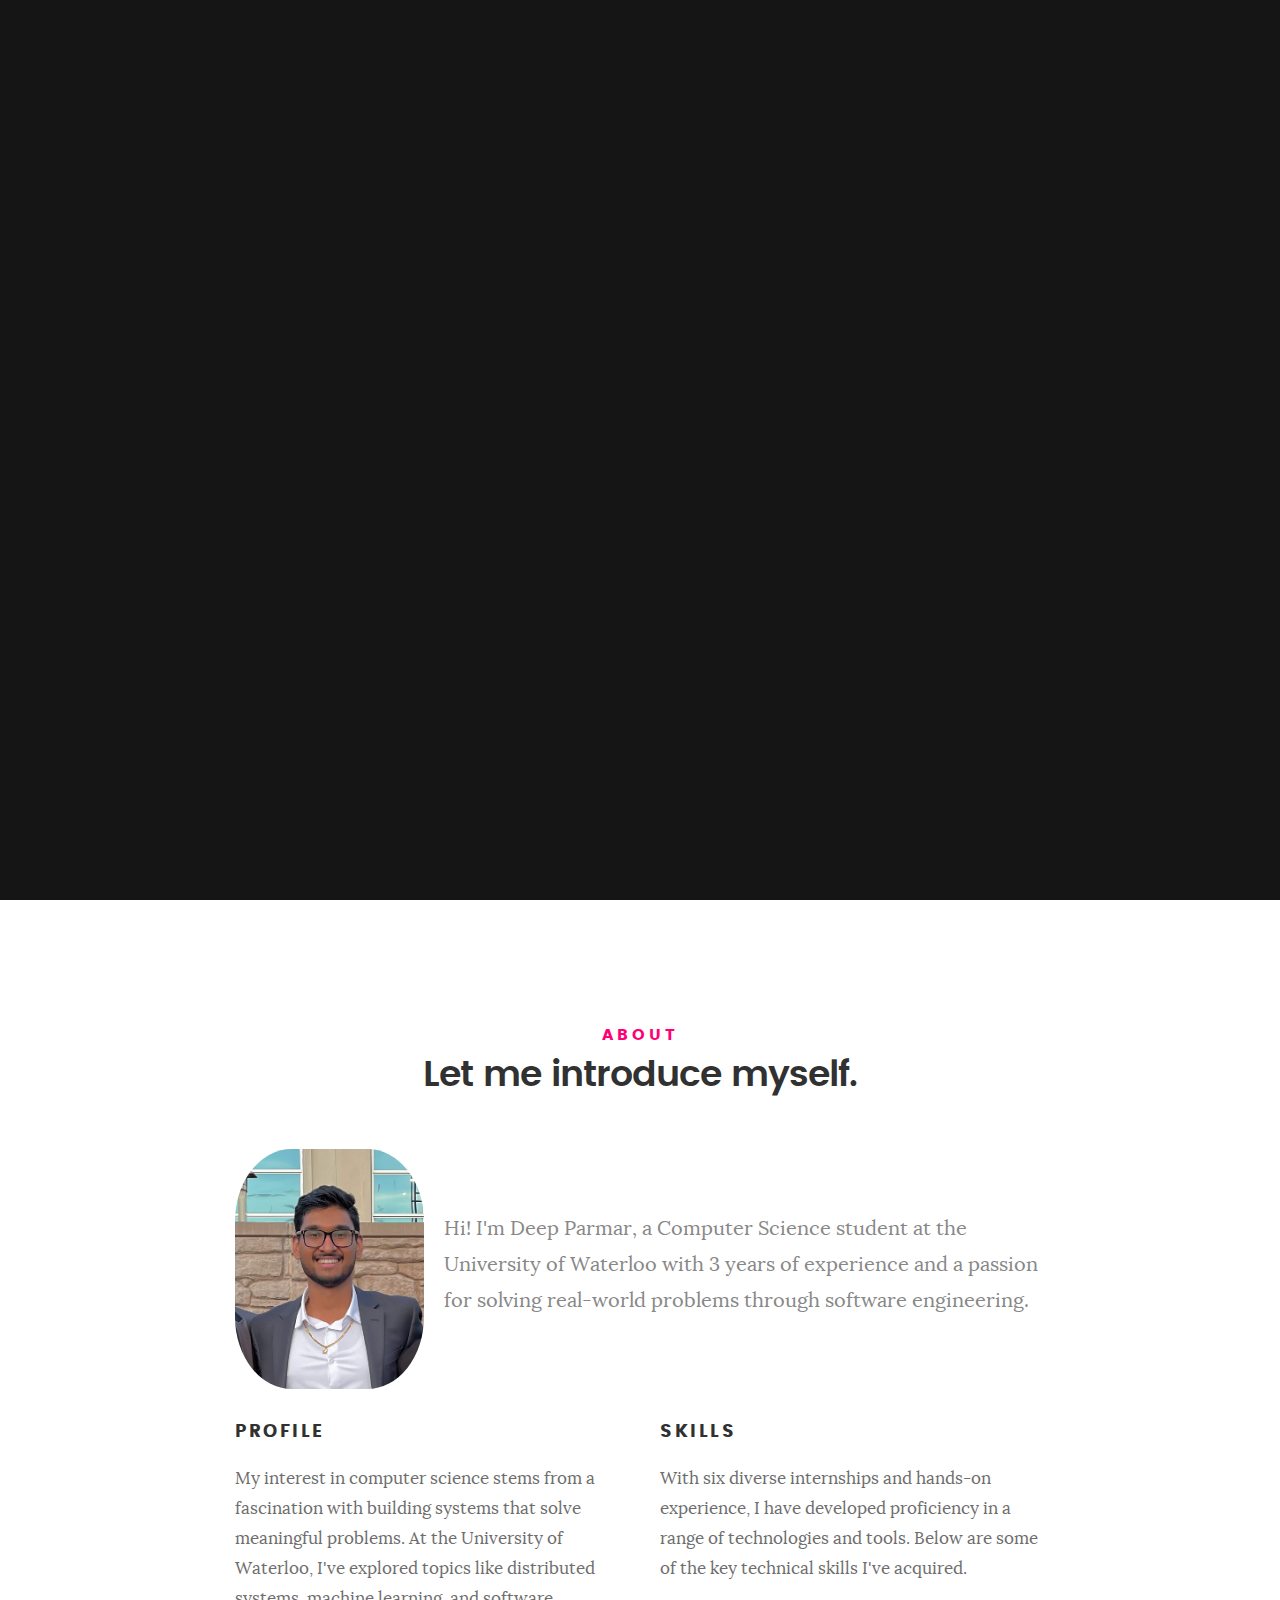
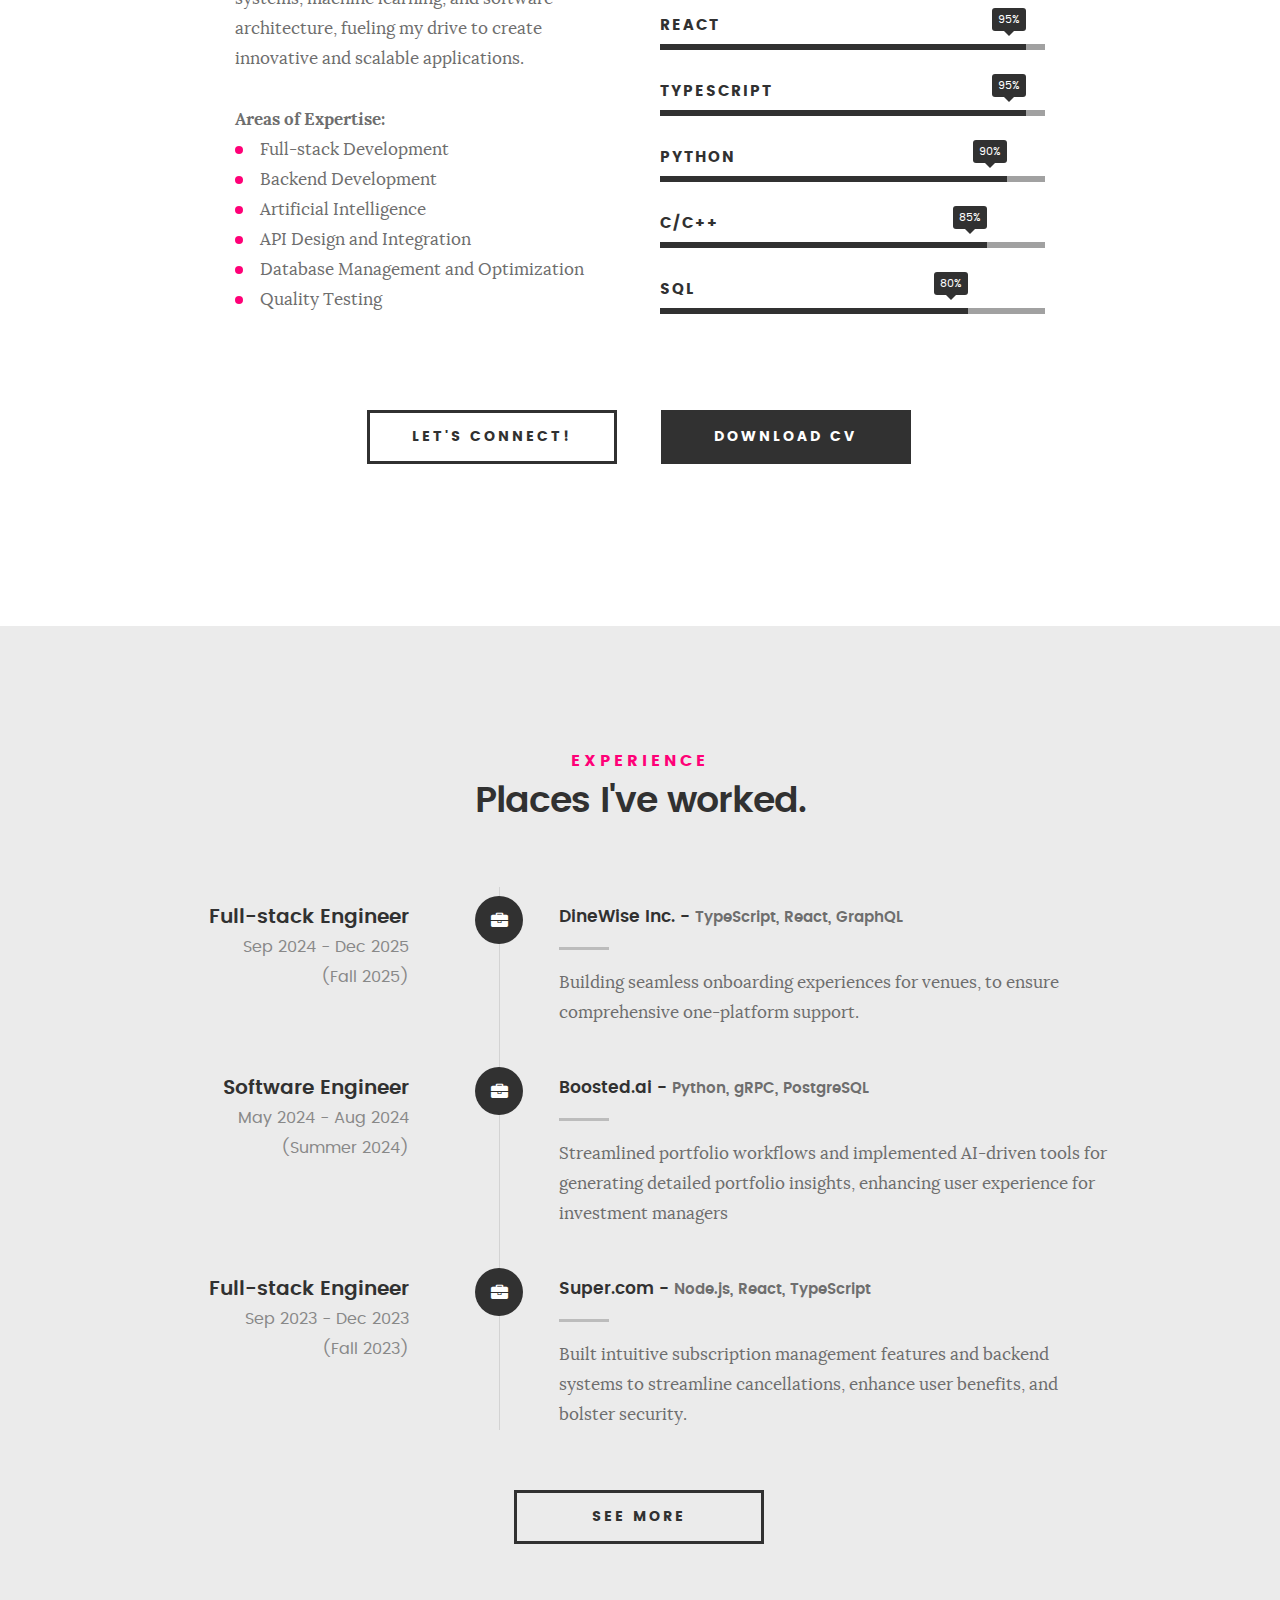
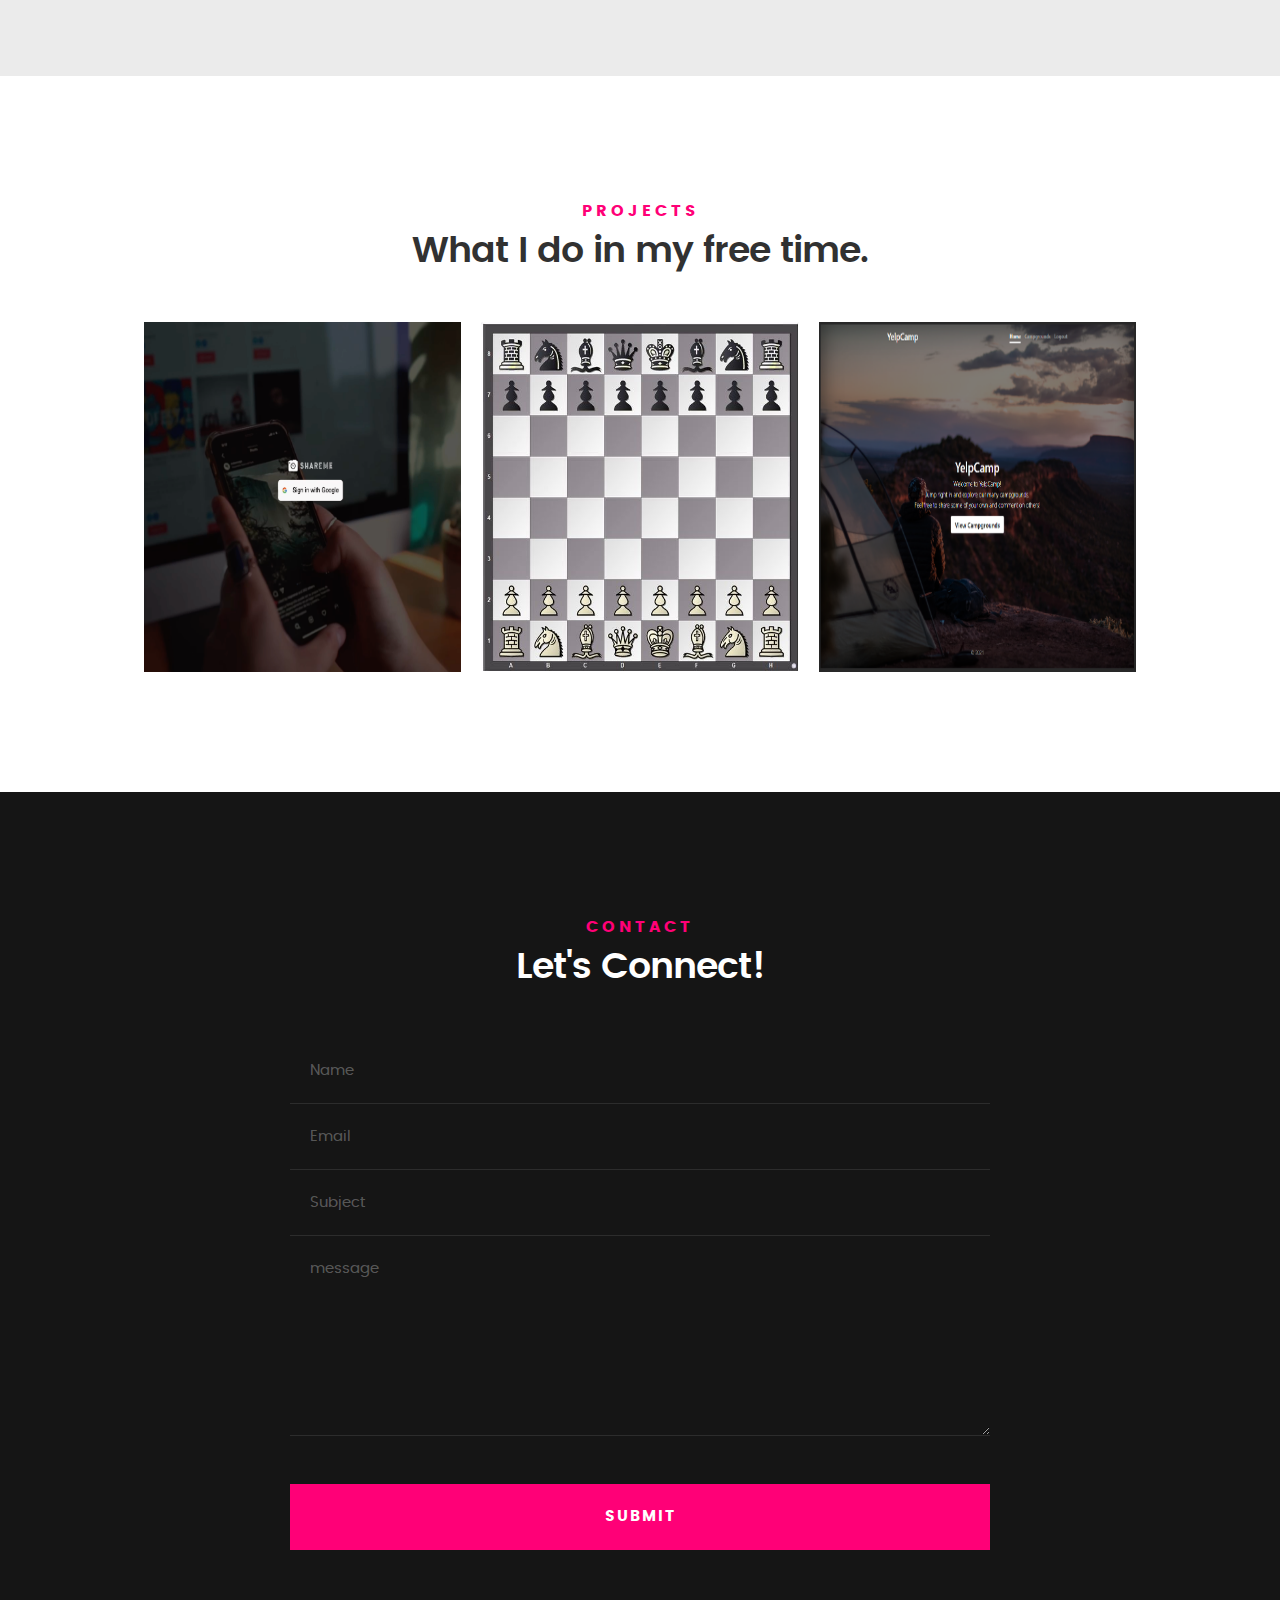
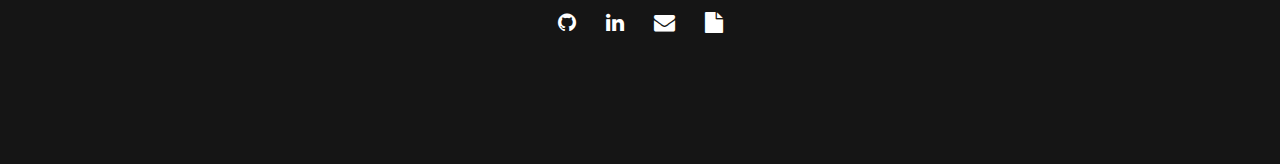
==== index.html @ 65b38477 "Initial commit" ====
<!DOCTYPE html>
<!--[if IE 8]><html class="no-js oldie ie8" lang="en"> <![endif]-->
<!--[if IE 9]><html class="no-js oldie ie9" lang="en"> <![endif]-->
<!--[if (gte IE 9)|!(IE)]><!-->
<html class="no-js" lang="en">
  <!--<![endif]-->
  <head>
    <!--- basic page needs
   ================================================== -->
    <meta charset="utf-8" />
    <title>Deep Parmar</title>
    <meta name="description" content="" />
    <meta name="author" content="" />

    <!-- mobile specific metas
   ================================================== -->
    <meta
      name="viewport"
      content="width=device-width, initial-scale=1, maximum-scale=1"
    />

    <!-- CSS
   ================================================== -->
    <link rel="stylesheet" href="css/base.css" />
    <link rel="stylesheet" href="css/main.css" />
    <link rel="stylesheet" href="css/vendor.css" />

    <!-- script
   ================================================== -->
    <script src="js/modernizr.js"></script>
    <script src="js/pace.min.js"></script>

    <!-- favicons
	================================================== -->
    <link rel="icon" type="image/png" href="favicon.ico" />
  </head>

  <body id="top">
    <!-- header 
   ================================================== -->
    <header>
      <div class="row">
        <div class="top-bar">
          <a class="menu-toggle" href="#"><span>Menu</span></a>

          <div class="logo">
            <a id="dynamic-logo" href="index.html">Intro</a>
          </div>

          <nav id="main-nav-wrap">
            <ul class="main-navigation">
              <li class="current">
                <a class="smoothscroll" href="#intro" title="">Home</a>
              </li>
              <li><a class="smoothscroll" href="#about" title="">About</a></li>
              <li>
                <a class="smoothscroll" href="#experience" title=""
                  >Experience</a
                >
              </li>
              <li>
                <a class="smoothscroll" href="#projects" title="">Projects</a>
              </li>
              <li>
                <a class="smoothscroll" href="#contact" title="">Contact</a>
              </li>
            </ul>
          </nav>
        </div>
        <!-- /top-bar -->
      </div>
      <!-- /row -->
    </header>
    <!-- /header -->

    <!-- intro section
   ================================================== -->
    <section id="intro">
      <div class="intro-overlay"></div>

      <div class="intro-content">
        <div class="row">
          <div class="col-twelve">
            <h5>Hello, World.</h5>
            <h1>I'm Deep Parmar.</h1>

            <p class="intro-position">
              <span>Software Engineer</span>
              <span>Currently @ DineWise (NYC Startup)</span>
            </p>

            <a class="button stroke smoothscroll" href="#about" title=""
              >More About Me</a
            >
          </div>
        </div>
      </div>
      <!-- /intro-content -->
    </section>
    <!-- /intro -->

    <!-- about section
   ================================================== -->
    <section id="about">
      <div class="row section-intro">
        <div class="col-twelve">
          <h5>About</h5>
          <h1>Let me introduce myself.</h1>

          <div class="intro-info">
            <img src="images/profile2.jpeg" alt="Profile Picture" />

            <p class="lead">
              Hi! I'm Deep Parmar, a Computer Science student at the University
              of Waterloo with 3 years of experience and a passion for solving
              real-world problems through software engineering.
            </p>
          </div>
        </div>
      </div>
      <!-- /section-intro -->

      <div class="row about-content">
        <div class="col-six tab-full">
          <h3>Profile</h3>
          <p>
            My interest in computer science stems from a fascination with
            building systems that solve meaningful problems. At the University
            of Waterloo, I've explored topics like distributed systems, machine
            learning, and software architecture, fueling my drive to create
            innovative and scalable applications.
          </p>
          <strong>Areas of Expertise:</strong>
          <ul class="disc">
            <li>Full-stack Development</li>
            <li>Backend Development</li>
            <li>Artificial Intelligence</li>
            <li>API Design and Integration</li>
            <li>Database Management and Optimization</li>
            <li>Quality Testing</li>
          </ul>
        </div>

        <div class="col-six tab-full">
          <h3>Skills</h3>
          <p>
            With six diverse internships and hands-on experience, I have
            developed proficiency in a range of technologies and tools. Below
            are some of the key technical skills I've acquired.
          </p>

          <ul class="skill-bars">
            <li>
              <div class="progress percent95"><span>95%</span></div>
              <strong>React</strong>
            </li>
            <li>
              <div class="progress percent95"><span>95%</span></div>
              <strong>TypeScript</strong>
            </li>
            <li>
              <div class="progress percent90"><span>90%</span></div>
              <strong>Python</strong>
            </li>
            <li>
              <div class="progress percent85"><span>85%</span></div>
              <strong>C/C++</strong>
            </li>
            <li>
              <div class="progress percent80"><span>80%</span></div>
              <strong>SQL</strong>
            </li>
          </ul>
          <!-- /skill-bars -->
        </div>
      </div>

      <div class="row button-section">
        <div class="col-twelve">
          <a
            href="#contact"
            title="Let's Connect"
            class="button stroke smoothscroll"
            >Let's Connect!</a
          >
          <a
            href="assets/Deep_Parmar_Resume.pdf"
            title="Download CV"
            target="_blank"
            class="button button-primary"
            >Download CV</a
          >
        </div>
      </div>
    </section>
    <!-- /process-->

    <!-- resume Section
   ================================================== -->
    <section id="experience" class="grey-section">
      <div class="row section-intro">
        <div class="col-twelve">
          <h5>Experience</h5>
          <h1>Places I've worked.</h1>
        </div>
      </div>
      <!-- /section-intro-->

      <div class="row resume-timeline">
        <div class="col-twelve">
          <div class="timeline-wrap">
            <div class="timeline-block">
              <div class="timeline-ico">
                <i class="fa fa-briefcase"></i>
              </div>

              <div class="timeline-header">
                <h3>Full-stack Engineer</h3>
                <p>Sep 2024 - Dec 2025</p>
                <p>(Fall 2025)</p>
              </div>

              <div class="timeline-content">
                <h4>DineWise Inc. - <span>TypeScript, React, GraphQL</span></h4>
                <p>
                  Building seamless onboarding experiences for venues, to ensure
                  comprehensive one-platform support.
                </p>
              </div>
            </div>
            <!-- /timeline-block -->

            <div class="timeline-block">
              <div class="timeline-ico">
                <i class="fa fa-briefcase"></i>
              </div>

              <div class="timeline-header">
                <h3>Software Engineer</h3>
                <p>May 2024 - Aug 2024</p>
                <p>(Summer 2024)</p>
              </div>

              <div class="timeline-content">
                <h4>Boosted.ai - <span>Python, gRPC, PostgreSQL</span></h4>
                <p>
                  Streamlined portfolio workflows and implemented AI-driven
                  tools for generating detailed portfolio insights, enhancing
                  user experience for investment managers
                </p>
              </div>
            </div>
            <!-- /timeline-block -->

            <div class="timeline-block">
              <div class="timeline-ico">
                <i class="fa fa-briefcase"></i>
              </div>

              <div class="timeline-header">
                <h3>Full-stack Engineer</h3>
                <p>Sep 2023 - Dec 2023</p>
                <p>(Fall 2023)</p>
              </div>

              <div class="timeline-content">
                <h4>Super.com - <span>Node.js, React, TypeScript</span></h4>
                <p>
                  Built intuitive subscription management features and backend
                  systems to streamline cancellations, enhance user benefits,
                  and bolster security.
                </p>
              </div>
            </div>
            <!-- /timeline-block -->

            <div class="timeline-block hidden-experience">
              <div class="timeline-ico">
                <i class="fa fa-briefcase"></i>
              </div>

              <div class="timeline-header">
                <h3>Software Engineer</h3>
                <p>Jan 2023 - May 2023</p>
                <p>(Winter 2023)</p>
              </div>

              <div class="timeline-content">
                <h4>TD Bank - <span>OpenAI, JavaScript</span></h4>
                <p>
                  Led the development of a Chrome extension to improve web
                  accessibility with AI-powered text summarization, piloted by
                  over 6,000 users and approved for a patent.
                </p>
              </div>
            </div>
            <!-- /timeline-block -->

            <div class="timeline-block hidden-experience">
              <div class="timeline-ico">
                <i class="fa fa-briefcase"></i>
              </div>

              <div class="timeline-header">
                <h3>Mobile Engineer</h3>
                <p>May 2023 - Aug 2023</p>
                <p>(Summer 2023)</p>
              </div>

              <div class="timeline-content">
                <h4>Spotwork - <span>Flutter, Dart, Firebase</span></h4>
                <p>
                  Optimizing API endpoints for the job fulfillment process, to
                  reduce server load and achieve higher daily job fulfillment
                  rates
                </p>
              </div>
            </div>
            <!-- /timeline-block -->

            <div class="timeline-block hidden-experience">
              <div class="timeline-ico">
                <i class="fa fa-briefcase"></i>
              </div>

              <div class="timeline-header">
                <h3>Software Engineer</h3>
                <p>May 2022 - Aug 2022</p>
                <p>(Summer 2022)</p>
              </div>

              <div class="timeline-content">
                <h4>
                  Exponet Canada Inc. - <span>Spring Boot, React, MongoDB</span>
                </h4>
                <p>
                  Developed a cross-platform mobile app and enhanced the
                  internal e-commerce site with key features to streamline
                  shipping processes, reduce logistical errors, and improve
                  operational efficiency for the team
                </p>
              </div>
            </div>
            <!-- /timeline-block -->
          </div>
          <!-- /timeline-wrap -->
        </div>
        <!-- /col-twelve -->
      </div>
      <!-- /resume-timeline -->

      <div class="row button-section">
        <a id="toggleButton" class="button stroke smoothscroll">See More</a>
      </div>
    </section>
    <!-- /features -->

    <!-- Portfolio Section
   ================================================== -->
    <section id="projects">
      <div class="row section-intro">
        <div class="col-twelve">
          <h5>Projects</h5>
          <h1>What I do in my free time.</h1>
        </div>
      </div>
      <!-- /section-intro-->

      <div class="row portfolio-content">
        <div class="col-twelve">
          <!-- portfolio-wrapper -->

          <div class="portfolio-grid">
            <div class="bgrid folio-item">
              <div class="item-wrap">
                <img src="images/portfolio/ShareMe.jpg" alt="ShareMe" />
                <a href="#modal-01" class="overlay">
                  <div class="folio-item-table">
                    <div class="folio-item-cell">
                      <h3 class="folio-title">ShareMe</h3>
                      <span class="folio-types">Social Media App</span>
                    </div>
                  </div>
                </a>
              </div>
            </div>
            <div class="bgrid folio-item">
              <div class="item-wrap">
                <img src="images/portfolio/Chess.jpg" alt="Chess" />
                <a href="#modal-02" class="overlay">
                  <div class="folio-item-table">
                    <div class="folio-item-cell">
                      <h3 class="folio-title">Chess</h3>
                      <span class="folio-types">Game Development</span>
                    </div>
                  </div>
                </a>
              </div>
            </div>
            <div class="bgrid folio-item">
              <div class="item-wrap">
                <img src="images/portfolio/YelpCamp.jpg" alt="YelpCamp" />
                <a href="#modal-03" class="overlay">
                  <div class="folio-item-table">
                    <div class="folio-item-cell">
                      <h3 class="folio-title">YelpCamp</h3>
                      <span class="folio-types"> Full-stack Web App </span>
                    </div>
                  </div>
                </a>
              </div>
            </div>
          </div>

          <!-- modal popups - begin
	            ============================================================= -->
          <div id="modal-01" class="popup-modal slider mfp-hide">
            <!-- <div class="media">
              <img src="images/bg.jpg" alt="" />
            </div> -->

            <div class="description-box">
              <h4>ShareMe</h4>
              <p>
                A dynamic image-sharing platform enabling users to upload,
                download, and interact with posts through comments and
                categories. Features Google Authentication, seamless search, and
                CRUD functionality for a personalized experience.
              </p>

              <div class="categories">Social Media App</div>
            </div>

            <div class="link-box">
              <a href="https://github.com/deepparmar02/ShareMe" target="_blank"
                >GitHub Link</a
              >
              <a href="#" class="popup-modal-dismiss">Close</a>
            </div>
          </div>
          <!-- /modal-01 -->

          <div id="modal-02" class="popup-modal slider mfp-hide">
            <!-- <div class="media">
              <img src="images/portfolio/modals/m-shutterbug.jpg" alt="" />
            </div> -->

            <div class="description-box">
              <h4>Chess</h4>
              <p>
                Built using C++ and modular OOP design, featuring a minimax
                algorithm with alpha-beta pruning for AI decision-making,
                enabling a challenging single-player experience.
              </p>

              <div class="categories">Game Development</div>
            </div>

            <div class="link-box">
              <a href="https://github.com/deepparmar02/Chess" target="_blank"
                >GitHub Link</a
              >
              <a href="#" class="popup-modal-dismiss">Close</a>
            </div>
          </div>
          <!-- /modal-02 -->

          <div id="modal-03" class="popup-modal slider mfp-hide">
            <!-- <div class="media">
              <img src="images/portfolio/modals/m-clouds.jpg" alt="" />
            </div> -->

            <div class="description-box">
              <h4>YelpCamp</h4>
              <p>
                Allows users to explore and review campgrounds, share their
                experiences, and interact with other users through comments,
                using the MERN stack, CRUD operations, and a dynamic user
                interface for campground discovery and engagement.
              </p>

              <div class="categories">Full-stack Web App</div>
            </div>

            <div class="link-box">
              <a href="https://github.com/deepparmar02/YelpCamp" target="_blank"
                >GitHub Link</a
              >
              <a href="#" class="popup-modal-dismiss">Close</a>
            </div>
          </div>
          <!-- /modal-03 -->

          <div id="modal-04" class="popup-modal slider mfp-hide">
            <div class="media">
              <img src="images/portfolio/modals/m-beetle.jpg" alt="" />
            </div>

            <div class="description-box">
              <h4>Beetle</h4>
              <p>
                Proin gravida nibh vel velit auctor aliquet. Aenean
                sollicitudin, lorem quis bibendum auctor, nisi elit consequat
                ipsum, nec sagittis sem nibh id elit.
              </p>

              <div class="categories">Branding</div>
            </div>

            <div class="link-box">
              <a href="http://www.behance.net">Details</a>
              <a href="#" class="popup-modal-dismiss">Close</a>
            </div>
          </div>
          <!-- /modal-04 -->

          <div id="modal-05" class="popup-modal slider mfp-hide">
            <div class="media">
              <img src="images/portfolio/modals/m-lighthouse.jpg" alt="" />
            </div>

            <div class="description-box">
              <h4>Lighthouse</h4>
              <p>
                Proin gravida nibh vel velit auctor aliquet. Aenean
                sollicitudin, lorem quis bibendum auctor, nisi elit consequat
                ipsum, nec sagittis sem nibh id elit.
              </p>

              <div class="categories">Web Development</div>
            </div>

            <div class="link-box">
              <a href="http://www.behance.net">Details</a>
              <a href="#" class="popup-modal-dismiss">Close</a>
            </div>
          </div>
          <!-- /modal-05 -->

          <div id="modal-06" class="popup-modal slider mfp-hide">
            <div class="media">
              <img src="images/portfolio/modals/m-salad.jpg" alt="" />
            </div>

            <div class="description-box">
              <h4>Salad</h4>
              <p>
                Proin gravida nibh vel velit auctor aliquet. Aenean
                sollicitudin, lorem quis bibendum auctor, nisi elit consequat
                ipsum, nec sagittis sem nibh id elit.
              </p>

              <div class="categories">Branding</div>
            </div>

            <div class="link-box">
              <a href="http://www.behance.net">Details</a>
              <a href="#" class="popup-modal-dismiss">Close</a>
            </div>
          </div>
          <!-- /modal-06 -->

          <!-- modal popups - end
	            ============================================================= -->
        </div>
        <!-- /portfolio-wrapper -->
      </div>
      <!-- /twelve -->
      <!-- /portfolio-content -->
    </section>
    <!-- /portfolio -->

    <!-- contact
   ================================================== -->
    <section id="contact">
      <div class="row section-intro">
        <div class="col-twelve">
          <h5>Contact</h5>
          <h1>Let's Connect!</h1>
        </div>
      </div>
      <!-- /section-intro -->

      <div class="row contact-form">
        <div class="col-twelve">
          <!-- form -->
          <form name="contactForm" id="contactForm" method="post" action="">
            <fieldset>
              <div class="form-field">
                <input
                  name="contactName"
                  type="text"
                  id="contactName"
                  placeholder="Name"
                  value=""
                  minlength="2"
                  required=""
                />
              </div>
              <div class="form-field">
                <input
                  name="contactEmail"
                  type="email"
                  id="contactEmail"
                  placeholder="Email"
                  value=""
                  required=""
                />
              </div>
              <div class="form-field">
                <input
                  name="contactSubject"
                  type="text"
                  id="contactSubject"
                  placeholder="Subject"
                  value=""
                />
              </div>
              <div class="form-field">
                <textarea
                  name="contactMessage"
                  id="contactMessage"
                  placeholder="message"
                  rows="10"
                  cols="50"
                  required=""
                ></textarea>
              </div>
              <div class="form-field">
                <button class="submitform">Submit</button>
                <div id="submit-loader">
                  <div class="text-loader">Sending...</div>
                  <div class="s-loader">
                    <div class="bounce1"></div>
                    <div class="bounce2"></div>
                    <div class="bounce3"></div>
                  </div>
                </div>
              </div>
            </fieldset>
          </form>
          <!-- Form End -->

          <!-- contact-warning -->
          <div id="message-warning"></div>
          <!-- contact-success -->
          <div id="message-success">
            <i class="fa fa-check"></i>Your message was sent, thank you!<br />
          </div>
        </div>
        <!-- /col-twelve -->
      </div>
      <!-- /contact-form -->
    </section>
    <!-- /contact -->

    <!-- footer
   ================================================== -->

    <footer>
      <div class="row">
        <div class="text-center">
          <ul class="footer-social">
            <li>
              <a
                href="https://github.com/deepparmar02"
                target="_blank"
                aria-label="GitHub"
              >
                <i class="fa fa-github"></i>
              </a>
            </li>
            <li>
              <a
                href="https://www.linkedin.com/in/deepparmar02/"
                target="_blank"
                aria-label="LinkedIn"
              >
                <i class="fa fa-linkedin"></i>
              </a>
            </li>
            <li>
              <a
                href="mailto:d5parmar@uwaterloo.ca"
                aria-label="Email"
                target="_blank"
              >
                <i class="fa fa-envelope"></i>
              </a>
            </li>
            <li>
              <a
                href="assets/Deep_Parmar_Resume.pdf"
                aria-label="Resume"
                target="_blank"
              >
                <i class="fa fa-file"></i>
              </a>
            </li>
          </ul>
        </div>

        <div id="go-top">
          <a class="smoothscroll" title="Back to Top" href="#top"
            ><i class="fa fa-long-arrow-up"></i
          ></a>
        </div>
      </div>
      <!-- /row -->
    </footer>

    <div id="preloader">
      <div id="loader"></div>
    </div>

    <!-- Java Script
   ================================================== -->
    <script src="js/jquery-2.1.3.min.js"></script>
    <script src="js/plugins.js"></script>
    <script src="js/main.js"></script>
  </body>
</html>
---- css/base.css ----
/**
 * =================================================================== 
 *
 *  Kards v1.0 Base Stylesheet
 *  url: styleshout.com
 *  03-01-2016
 *  ------------------------------------------------------------------
 *  TOC:
 *  01. reset
 *  02. basic/base setup styles
 *  03. grid
 *  04. MISC
 *
 * =================================================================== 
 */

/** 
 * ===================================================================
 * 01. reset - normalize.css v3.0.2 | MIT License | git.io/normalize
 *
 * ------------------------------------------------------------------- 
 */
html {
  font-family: sans-serif;
  -ms-text-size-adjust: 100%;
  -webkit-text-size-adjust: 100%;
}

body {
  margin: 0;
}

article,
aside,
details,
figcaption,
figure,
footer,
header,
hgroup,
main,
menu,
nav,
section,
summary {
  display: block;
}

audio,
canvas,
progress,
video {
  display: inline-block;
  vertical-align: baseline;
}

audio:not([controls]) {
  display: none;
  height: 0;
}

[hidden],
template {
  display: none;
}

a {
  background: transparent;
}

a:active,
a:hover {
  outline: 0;
}

abbr[title] {
  border-bottom: 1px dotted;
}

b,
strong {
  font-weight: bold;
}

dfn {
  font-style: italic;
}

h1 {
  font-size: 2em;
  margin: 0.67em 0;
}

mark {
  background: #ff0;
  color: #000;
}

small {
  font-size: 80%;
}

sub,
sup {
  font-size: 75%;
  line-height: 0;
  position: relative;
  vertical-align: baseline;
}

sup {
  top: -0.5em;
}

sub {
  bottom: -0.25em;
}

img {
  border: 0;
}

svg:not(:root) {
  overflow: hidden;
}

figure {
  margin: 1em 40px;
}

hr {
  -moz-box-sizing: content-box;
  box-sizing: content-box;
  height: 0;
}

pre {
  overflow: auto;
}

code,
kbd,
pre,
samp {
  font-family: monospace, monospace;
  font-size: 1em;
}

button,
input,
optgroup,
select,
textarea {
  color: inherit;
  font: inherit;
  margin: 0;
}

button {
  overflow: visible;
}

button,
select {
  text-transform: none;
}

button,
html input[type="button"],
input[type="reset"],
input[type="submit"] {
  -webkit-appearance: button;
  cursor: pointer;
}

button[disabled],
html input[disabled] {
  cursor: default;
}

button::-moz-focus-inner,
input::-moz-focus-inner {
  border: 0;
  padding: 0;
}

input {
  line-height: normal;
}

input[type="checkbox"],
input[type="radio"] {
  box-sizing: border-box;
  padding: 0;
}

input[type="number"]::-webkit-inner-spin-button,
input[type="number"]::-webkit-outer-spin-button {
  height: auto;
}

input[type="search"] {
  -webkit-appearance: textfield;
  -moz-box-sizing: content-box;
  -webkit-box-sizing: content-box;
  box-sizing: content-box;
}

input[type="search"]::-webkit-search-cancel-button,
input[type="search"]::-webkit-search-decoration {
  -webkit-appearance: none;
}

fieldset {
  border: 1px solid #c0c0c0;
  margin: 0 2px;
  padding: 0.35em 0.625em 0.75em;
}

legend {
  border: 0;
  padding: 0;
}

textarea {
  overflow: auto;
}

optgroup {
  font-weight: bold;
}

table {
  border-collapse: collapse;
  border-spacing: 0;
}

td,
th {
  padding: 0;
}

/** 
 * ===================================================================
 * 02. basic/base setup styles - (_basic.scss)
 *
 * ------------------------------------------------------------------- 
 */
html {
  font-size: 62.5%;
  box-sizing: border-box;
}

*,
*::before,
*::after {
  box-sizing: inherit;
}

body {
  font-weight: normal;
  line-height: 1;
  text-rendering: optimizeLegibility;
  word-wrap: break-word;
  -webkit-overflow-scrolling: touch;
  -webkit-text-size-adjust: none;
}

body,
input,
button {
  -moz-osx-font-smoothing: grayscale;
  -webkit-font-smoothing: antialiased;
}

/**
 * Media - (_basic.scss)
 * ------------------------------------------------------------------- 
 */
img,
video {
  max-width: 100%;
  height: auto;
}

/**
 * Typography resets - (_basic.scss)
 * ------------------------------------------------------------------- 
 */
div,
dl,
dt,
dd,
ul,
ol,
li,
h1,
h2,
h3,
h4,
h5,
h6,
pre,
form,
p,
blockquote,
th,
td {
  margin: 0;
  padding: 0;
}

h1,
h2,
h3,
h4,
h5,
h6 {
  -webkit-font-variant-ligatures: common-ligatures;
  -moz-font-variant-ligatures: common-ligatures;
  font-variant-ligatures: common-ligatures;
  text-rendering: optimizeLegibility;
}

em,
i {
  font-style: italic;
  line-height: inherit;
}

strong,
b {
  font-weight: bold;
  line-height: inherit;
}

small {
  font-size: 60%;
  line-height: inherit;
}

ol,
ul {
  list-style: none;
}

li {
  display: block;
}

/**
 * links - (_basic.scss)
 * ------------------------------------------------------------------- 
 */
a {
  text-decoration: none;
  line-height: inherit;
}

a img {
  border: none;
}

/**
 * inputs - (_basic.scss)
 * ------------------------------------------------------------------- 
 */
fieldset {
  margin: 0;
  padding: 0;
}

input[type="email"],
input[type="number"],
input[type="search"],
input[type="text"],
input[type="tel"],
input[type="url"],
input[type="password"],
textarea {
  -webkit-appearance: none;
  -moz-appearance: none;
  -ms-appearance: none;
  -o-appearance: none;
  appearance: none;
}

/** 
 * ===================================================================
 * 03. grid - (_grid.scss)
 *
 * ------------------------------------------------------------------- 
 */
.row {
  width: 100%;
  /* max-width: 1140px; */
  margin: 0 auto;
}

.row:before,
.row:after {
  content: "";
  display: table;
}

.row:after {
  clear: both;
}

.row .row {
  width: auto;
  max-width: none;
  margin-left: -20px;
  margin-right: -20px;
}

[class*="col-"],
.bgrid {
  float: left;
}

[class*="col-"] + [class*="col-"].end {
  float: right;
}

[class*="col-"] {
  padding: 0 20px;
}

.col-one {
  width: 8.33333%;
}

.col-two,
.col-1-6 {
  width: 16.66667%;
}

.col-three,
.col-1-4 {
  width: 25%;
}

.col-four,
.col-1-3 {
  width: 33.33333%;
}

.col-five {
  width: 41.66667%;
}

.col-six,
.col-1-2 {
  width: 50%;
}

.col-seven {
  width: 58.33333%;
}

.col-eight,
.col-2-3 {
  width: 66.66667%;
}

.col-nine,
.col-3-4 {
  width: 75%;
}

.col-ten,
.col-5-6 {
  width: 83.33333%;
}

.col-eleven {
  width: 91.66667%;
}

.col-twelve,
.col-full {
  width: 100%;
}

/**
 * small screens - (_grid.scss)
 * --------------------------------------------------------------- 
 */
@media screen and (max-width: 1024px) {
  .row .row {
    margin-left: -18px;
    margin-right: -18px;
  }

  [class*="col-"] {
    padding: 0 18px;
  }
}

/**
 * tablets - (_grid.scss)
 * --------------------------------------------------------------- 
 */
@media screen and (max-width: 768px) {
  .row {
    width: auto;
    padding-left: 30px;
    padding-right: 30px;
  }

  .row .row {
    padding-left: 0;
    padding-right: 0;
    margin-left: -15px;
    margin-right: -15px;
  }

  [class*="col-"] {
    padding: 0 15px;
  }

  .tab-1-4 {
    width: 25%;
  }

  .tab-1-3 {
    width: 33.33333%;
  }

  .tab-1-2 {
    width: 50%;
  }

  .tab-2-3 {
    width: 66.66667%;
  }

  .tab-3-4 {
    width: 75%;
  }

  .tab-full {
    width: 100%;
  }
}

/**
 * large mobile devices - (_grid.scss)
 * --------------------------------------------------------------- 
 */
@media screen and (max-width: 600px) {
  .row {
    padding-left: 25px;
    padding-right: 25px;
  }

  .row .row {
    margin-left: -10px;
    margin-right: -10px;
  }

  [class*="col-"] {
    padding: 0 10px;
  }

  .mob-1-4 {
    width: 25%;
  }

  .mob-1-2 {
    width: 50%;
  }

  .mob-3-4 {
    width: 75%;
  }

  .mob-full {
    width: 100%;
  }
}

/**
 * small mobile devices - (_grid.scss)
 * --------------------------------------------------------------- 
 */
@media screen and (max-width: 400px) {
  .row .row {
    padding-left: 0;
    padding-right: 0;
    margin-left: 0;
    margin-right: 0;
  }

  [class*="col-"] {
    width: 100% !important;
    float: none !important;
    clear: both !important;
    margin-left: 0;
    margin-right: 0;
    padding: 0;
  }

  [class*="col-"] + [class*="col-"].end {
    float: none;
  }
}

/** 
 * ===================================================================
 * block grids - (_grid.scss)
 *
 * ------------------------------------------------------------------- 
 */
[class*="block-"]:before,
[class*="block-"]:after {
  content: "";
  display: table;
}

[class*="block-"]:after {
  clear: both;
}

.block-1-6 .bgrid {
  width: 16.66667%;
}

.block-1-4 .bgrid {
  width: 25%;
}

.block-1-3 .bgrid {
  width: 33.33333%;
}

.block-1-2 .bgrid {
  width: 50%;
}

/**
 * Clearing for block grid columns. Allow columns with 
 * different heights to align properly.
 */
.block-1-6 .bgrid:nth-child(6n + 1),
.block-1-4 .bgrid:nth-child(4n + 1),
.block-1-3 .bgrid:nth-child(3n + 1),
.block-1-2 .bgrid:nth-child(2n + 1) {
  clear: both;
}

/**
 * small screens - (_grid.scss)
 * --------------------------------------------------------------- 
 */
@media screen and (max-width: 1024px) {
  .block-s-1-6 .bgrid {
    width: 16.66667%;
  }

  .block-s-1-4 .bgrid {
    width: 25%;
  }

  .block-s-1-3 .bgrid {
    width: 33.33333%;
  }

  .block-s-1-2 .bgrid {
    width: 50%;
  }

  .block-s-full .bgrid {
    width: 100%;
    clear: both;
  }

  [class*="block-s-"] .bgrid:nth-child(n) {
    clear: none;
  }

  .block-s-1-6 .bgrid:nth-child(6n + 1),
  .block-s-1-4 .bgrid:nth-child(4n + 1),
  .block-s-1-3 .bgrid:nth-child(3n + 1),
  .block-s-1-2 .bgrid:nth-child(2n + 1) {
    clear: both;
  }
}

/**
 * tablets - (_grid.scss)
 * --------------------------------------------------------------- 
 */
@media screen and (max-width: 768px) {
  .block-tab-1-6 .bgrid {
    width: 16.66667%;
  }

  .block-tab-1-4 .bgrid {
    width: 25%;
  }

  .block-tab-1-3 .bgrid {
    width: 33.33333%;
  }

  .block-tab-1-2 .bgrid {
    width: 50%;
  }

  .block-tab-full .bgrid {
    width: 100%;
    clear: both;
  }

  [class*="block-tab-"] .bgrid:nth-child(n) {
    clear: none;
  }

  .block-tab-1-6 .bgrid:nth-child(6n + 1),
  .block-tab-1-4 .bgrid:nth-child(4n + 1),
  .block-tab-1-3 .bgrid:nth-child(3n + 1),
  .block-tab-1-2 .bgrid:nth-child(2n + 1) {
    clear: both;
  }
}

/**
 * large mobile devices - (_grid.scss)
 * --------------------------------------------------------------- 
 */
@media screen and (max-width: 600px) {
  .block-mob-1-6 .bgrid {
    width: 16.66667%;
  }

  .block-mob-1-4 .bgrid {
    width: 25%;
  }

  .block-mob-1-3 .bgrid {
    width: 33.33333%;
  }

  .block-mob-1-2 .bgrid {
    width: 50%;
  }

  .block-mob-full .bgrid {
    width: 100%;
    clear: both;
  }

  [class*="block-mob-"] .bgrid:nth-child(n) {
    clear: none;
  }

  .block-mob-1-6 .bgrid:nth-child(6n + 1),
  .block-mob-1-4 .bgrid:nth-child(4n + 1),
  .block-mob-1-3 .bgrid:nth-child(3n + 1),
  .block-mob-1-2 .bgrid:nth-child(2n + 1) {
    clear: both;
  }
}

/**
 * stack on small mobile devices - (_grid.scss)
 * --------------------------------------------------------------- 
 */
@media screen and (max-width: 400px) {
  .stack .bgrid {
    width: 100% !important;
    float: none !important;
    clear: both !important;
    margin-left: 0;
    margin-right: 0;
  }
}

/** 
 * ===================================================================
 * 04. MISC  - (_grid.scss)
 *
 * ------------------------------------------------------------------- 
 */

/**
 * Clearing - (http://nicolasgallagher.com/micro-clearfix-hack/
 */
.group:before,
.group:after {
  content: "";
  display: table;
}

.group:after {
  clear: both;
}

/**
 * Misc Helper Styles 
 */
.hide {
  display: none;
}

.invisible {
  visibility: hidden;
}

.antialiased {
  -webkit-font-smoothing: antialiased;
  -moz-osx-font-smoothing: grayscale;
}

.remove-bottom {
  margin-bottom: 0;
}

.half-bottom {
  margin-bottom: 1.5rem !important;
}

.add-bottom {
  margin-bottom: 3rem !important;
}

.no-border {
  border: none;
}

.full-width {
  width: 100%;
}

.text-center {
  text-align: center;
}

.text-left {
  text-align: left;
}

.text-right {
  text-align: right;
}

.pull-left {
  float: left;
}

.pull-right {
  float: right;
}

.align-center {
  margin-left: auto;
  margin-right: auto;
  text-align: center;
}

/*# sourceMappingURL=base.css.map */
---- css/main.css ----
/**
 * =================================================================== 
 *
 *  Kards v1.0 Main Stylesheet
 *  url: styleshout.com
 *  03-01-2016
 *  ------------------------------------------------------------------
 *  TOC:
 *  01. webfonts and iconfonts
 *  02. base style overrides
 *  03. typography & general theme styles
 *  04. preloader
 *  05. forms
 *  06. buttons 
 *  07. other components
 *  08. common styles
 *  09. header styles
 *  10. intro
 *  11. about
 *  12. resume
 *  13. portfolio
 *  14. call-to-action section
 *  15. services
 *  16. stats
 *  17. contact
 *  18. footer
 *
 * =================================================================== 
 */

/** 
 * ===================================================================
 * 01. webfonts and iconfonts - (_document-setup.scss)
 *
 * ------------------------------------------------------------------- 
 */
@import url("fonts.css");
@import url("font-awesome/css/font-awesome.min.css");
@import url("micons/micons.css");

/** 
 * ===================================================================
 * 02. base style overrides - (_document-setup.scss)
 *
 * ------------------------------------------------------------------- 
 */
html {
  font-size: 10px;
}

@media only screen and (max-width: 1024px) {
  html {
    font-size: 9.411764705882353px;
  }
}
@media only screen and (max-width: 768px) {
  html {
    font-size: 10px;
  }
}
@media only screen and (max-width: 400px) {
  html {
    font-size: 9.411764705882353px;
  }
}

html,
body {
  height: 100%;
}
body {
  background: #151515;
  font-family: "lora-regular", serif;
  font-size: 1.7rem;
  line-height: 3rem;
  color: #6e6e6e;
}

/**
 * links - (_document-setup.scss)
 * -------------------------------------------------------------------
 */
a,
a:visited {
  color: #000000;
  -moz-transition: all 0.3s ease-in-out;
  -o-transition: all 0.3s ease-in-out;
  -webkit-transition: all 0.3s ease-in-out;
  -ms-transition: all 0.3s ease-in-out;
  transition: all 0.3s ease-in-out;
}
a:hover,
a:focus,
a:active {
  color: #ff0077;
  outline: 0;
}

/** 
 * ===================================================================
 * 03. typography & general theme styles - (_document-setup.scss)
 *
 * ------------------------------------------------------------------- 
 */
h1,
h2,
h3,
h4,
h5,
h6,
.h01,
.h02,
.h03,
.h04,
.h05,
.h06 {
  font-family: "poppins-semibold", sans-serif;
  color: #313131;
  font-style: normal;
  text-rendering: optimizeLegibility;
  margin-bottom: 2.1rem;
}
h3,
.h03,
h4,
.h04 {
  margin-bottom: 1.8rem;
}
h5,
.h05,
h6,
.h06 {
  font-family: "poppins-bold";
  margin-bottom: 1.2rem;
}
h1,
.h01 {
  font-size: 3.1rem;
  line-height: 1.355;
  letter-spacing: -0.1rem;
}
@media only screen and (max-width: 600px) {
  h1,
  .h01 {
    font-size: 2.6rem;
    letter-spacing: -0.07rem;
  }
}
h2,
.h02 {
  font-size: 2.4rem;
  line-height: 1.25;
}
h3,
.h03 {
  font-size: 2rem;
  line-height: 1.5;
}
h4,
.h04 {
  font-size: 1.7rem;
  line-height: 1.765;
}
h5,
.h05 {
  font-size: 1.4rem;
  line-height: 1.714;
  text-transform: uppercase;
  letter-spacing: 0.15rem;
}
h6,
.h06 {
  font-size: 1.3rem;
  line-height: 1.846;
  text-transform: uppercase;
  letter-spacing: 0.15rem;
}
p img {
  margin: 0;
}
p.lead {
  font-family: "lora-regular", serif;
  font-size: 2rem;
  line-height: 1.8;
  color: #888888;
}
@media only screen and (max-width: 768px) {
  p.lead {
    font-size: 1.7rem;
  }
}
em,
i,
strong,
b {
  font-size: 1.7rem;
  line-height: 3rem;
  font-style: normal;
  font-weight: normal;
}
em,
i {
  font-family: "lora-italic", serif;
}
strong,
b {
  font-family: "lora-bold", serif;
}
small {
  font-size: 1.2rem;
  line-height: inherit;
}
blockquote {
  margin: 3rem 0;
  padding-left: 4rem;
  position: relative;
}
blockquote:before {
  content: "\201C";
  font-size: 8rem;
  line-height: 0px;
  margin: 0;
  color: #313131;
  font-family: arial, sans-serif;
  position: absolute;
  top: 3rem;
  left: 0;
}
blockquote p {
  font-family: georgia, serif;
  font-style: italic;
  padding: 0;
  font-size: 1.9rem;
  line-height: 1.737;
}
blockquote cite {
  display: block;
  font-size: 1.3rem;
  font-style: normal;
  line-height: 1.616;
}
blockquote cite:before {
  content: "\2014 \0020";
}
blockquote cite a,
blockquote cite a:visited {
  color: #888888;
  border: none;
}
abbr {
  font-family: "poppins-bold", serif;
  font-variant: small-caps;
  text-transform: lowercase;
  letter-spacing: 0.05rem;
  color: #888888;
}
var,
kbd,
samp,
code,
pre {
  font-family: Consolas, "Andale Mono", Courier, "Courier New", monospace;
}
pre {
  padding: 2.4rem 3rem 3rem;
  background: #f1f1f1;
}
code {
  font-size: 1.4rem;
  margin: 0 0.2rem;
  padding: 0.3rem 0.6rem;
  white-space: nowrap;
  background: #f1f1f1;
  border: 1px solid #e1e1e1;
  border-radius: 3px;
}
pre > code {
  display: block;
  white-space: pre;
  line-height: 2;
  padding: 0;
  margin: 0;
}
pre.prettyprint > code {
  border: none;
}
del {
  text-decoration: line-through;
}
abbr[title],
dfn[title] {
  border-bottom: 1px dotted;
  cursor: help;
}
mark {
  background: #fff49b;
  color: #000;
}
hr {
  border: solid #d2d2d2;
  border-width: 1px 0 0;
  clear: both;
  margin: 2.4rem 0 1.5rem;
  height: 0;
}

/**
 * Lists - (_document-setup.scss)  
 * -------------------------------------------------------------------
 */
ol {
  list-style: decimal;
}
ul {
  list-style: disc;
}
li {
  display: list-item;
}
ol,
ul {
  margin-left: 1.7rem;
}
ul li {
  padding-left: 0.4rem;
}
ul ul,
ul ol,
ol ol,
ol ul {
  margin: 0.6rem 0 0.6rem 1.7rem;
}
ul.disc li {
  display: list-item;
  list-style: none;
  padding: 0 0 0 0.8rem;
  position: relative;
}
ul.disc li::before {
  content: "";
  display: inline-block;
  width: 8px;
  height: 8px;
  border-radius: 50%;
  background: #ff0077;
  position: absolute;
  left: -17px;
  top: 11px;
  vertical-align: middle;
}
dt {
  margin: 0;
  color: #ff0077;
}
dd {
  margin: 0 0 0 2rem;
}

/**
 * tables - (_document-setup.scss)  
 * -------------------------------------------------------------------
 */
table {
  border-width: 0;
  width: 100%;
  max-width: 100%;
  font-family: "lora-regular", sans-serif;
}
th,
td {
  padding: 1.5rem 3rem;
  text-align: left;
  border-bottom: 1px solid #e8e8e8;
}
th {
  color: #313131;
  font-family: "poppins-bold", sans-serif;
}
td {
  line-height: 1.5;
}
th:first-child,
td:first-child {
  padding-left: 0;
}
th:last-child,
td:last-child {
  padding-right: 0;
}
.table-responsive {
  overflow-x: auto;
  -webkit-overflow-scrolling: touch;
}

/**
 * Spacing - (_document-setup.scss)  
 * -------------------------------------------------------------------
 */
button,
.button {
  margin-bottom: 1.2;
}
fieldset {
  margin-bottom: 1.5rem;
}
input,
textarea,
select,
pre,
blockquote,
figure,
table,
p,
ul,
ol,
dl,
form,
.fluid-video-wrapper,
.ss-custom-select {
  margin-bottom: 3rem;
}

/**
 * floated image - (_document-setup.scss)  
 * -------------------------------------------------------------------
 */
img.pull-right {
  margin: 0.9rem 0 0 2.4rem;
}
img.pull-left {
  margin: 0.9rem 2.4rem 0 0;
}

/**
 * block grid paddings - (_document-setup.scss) 
 * -------------------------------------------------------------------
 */
.bgrid {
  padding: 0 20px;
}
@media only screen and (max-width: 1024px) {
  .bgrid {
    padding: 0 18px;
  }
}
@media only screen and (max-width: 768px) {
  .bgrid {
    padding: 0 15px;
  }
}
@media only screen and (max-width: 600px) {
  .bgrid {
    padding: 0 10px;
  }
}
@media only screen and (max-width: 400px) {
  .bgrid {
    padding: 0;
  }
}

/**
 * pace.js styles - minimal  - (_document-setup.scss)
 * -------------------------------------------------------------------
 */
.pace {
  -webkit-pointer-events: none;
  pointer-events: none;
  -webkit-user-select: none;
  -moz-user-select: none;
  user-select: none;
}
.pace-inactive {
  display: none;
}
.pace .pace-progress {
  background: #ff0077;
  position: fixed;
  z-index: 900;
  top: 0;
  right: 100%;
  width: 100%;
  height: 6px;
}

/** 
 * ===================================================================
 * 04. preloader - (_preloader-1.scss)
 *
 * ------------------------------------------------------------------- 
 */
#preloader {
  position: fixed;
  top: 0;
  left: 0;
  right: 0;
  bottom: 0;
  background: #151515;
  z-index: 800;
  height: 100%;
  width: 100%;
}
.no-js #preloader,
.oldie #preloader {
  display: none;
}
#loader {
  position: absolute;
  left: 50%;
  top: 50%;
  width: 60px;
  height: 60px;
  margin: -30px 0 0 -30px;
  padding: 0;
}
#loader:before {
  content: "";
  border-top: 11px solid rgba(255, 255, 255, 0.1);
  border-right: 11px solid rgba(255, 255, 255, 0.1);
  border-bottom: 11px solid rgba(255, 255, 255, 0.1);
  border-left: 11px solid #ff0077;
  -webkit-animation: load 1.1s infinite linear;
  animation: load 1.1s infinite linear;
  display: block;
  border-radius: 50%;
  width: 60px;
  height: 60px;
}
@-webkit-keyframes load {
  0% {
    -webkit-transform: rotate(0deg);
    transform: rotate(0deg);
  }
  100% {
    -webkit-transform: rotate(360deg);
    transform: rotate(360deg);
  }
}
@keyframes load {
  0% {
    -webkit-transform: rotate(0deg);
    transform: rotate(0deg);
  }
  100% {
    -webkit-transform: rotate(360deg);
    transform: rotate(360deg);
  }
}

/** 
 * ===================================================================
 * 05. forms - (_forms.scss)
 *
 * ------------------------------------------------------------------- 
 */
fieldset {
  border: none;
}
input[type="email"],
input[type="number"],
input[type="search"],
input[type="text"],
input[type="tel"],
input[type="url"],
input[type="password"],
textarea,
select {
  display: block;
  height: 6rem;
  padding: 1.5rem 0;
  border: 0;
  outline: none;
  vertical-align: middle;
  color: #313131;
  font-family: "poppins-regular", sans-serif;
  font-size: 1.5rem;
  line-height: 3rem;
  max-width: 100%;
  background: transparent;
  border-bottom: 1px solid rgba(0, 0, 0, 0.3);
  -moz-transition: all 0.3s ease-in-out;
  -o-transition: all 0.3s ease-in-out;
  -webkit-transition: all 0.3s ease-in-out;
  -ms-transition: all 0.3s ease-in-out;
  transition: all 0.3s ease-in-out;
}
.ss-custom-select {
  position: relative;
  padding: 0;
}
.ss-custom-select select {
  -webkit-appearance: none;
  -moz-appearance: none;
  -ms-appearance: none;
  -o-appearance: none;
  appearance: none;
  text-indent: 0.01px;
  text-overflow: "";
  margin: 0;
  line-height: 3rem;
  vertical-align: middle;
}
.ss-custom-select select option {
  padding-left: 2rem;
  padding-right: 2rem;
}
.ss-custom-select select::-ms-expand {
  display: none;
}
.ss-custom-select::after {
  content: "\f0d7";
  font-family: "FontAwesome";
  position: absolute;
  top: 50%;
  right: 1.5rem;
  margin-top: -10px;
  bottom: auto;
  width: 20px;
  height: 20px;
  line-height: 20px;
  font-size: 18px;
  text-align: center;
  pointer-events: none;
  color: #252525;
}

/* IE9 and below */
.oldie .ss-custom-select::after {
  display: none;
}
textarea {
  min-height: 25rem;
}
input[type="email"]:focus,
input[type="number"]:focus,
input[type="search"]:focus,
input[type="text"]:focus,
input[type="tel"]:focus,
input[type="url"]:focus,
input[type="password"]:focus,
textarea:focus,
select:focus {
  color: #cc005f;
  border-bottom: 1px solid #ff0077;
}
label,
legend {
  font-family: "poppins-bold", sans-serif;
  font-size: 1.4rem;
  margin-bottom: 0.6rem;
  color: #3b3b3b;
  display: block;
}
input[type="checkbox"],
input[type="radio"] {
  display: inline;
}
label > .label-text {
  display: inline-block;
  margin-left: 1rem;
  font-family: "poppins-regular", sans-serif;
  line-height: inherit;
}
label > input[type="checkbox"],
label > input[type="radio"] {
  margin: 0;
  position: relative;
  top: 0.15rem;
}

/**
 * Style Placeholder Text  
 * -
 */
::-webkit-input-placeholder {
  color: #a1a1a1;
}
:-moz-placeholder {
  color: #a1a1a1; /* Firefox 18- */
}
::-moz-placeholder {
  color: #a1a1a1; /* Firefox 19+ */
}
:-ms-input-placeholder {
  color: #a1a1a1;
}
.placeholder {
  color: #a1a1a1 !important;
}

/** 
 * ===================================================================
 * 06. buttons - (_button-essentials.scss)
 *
 * ------------------------------------------------------------------- 
 */
.button,
a.button,
button,
input[type="submit"],
input[type="reset"],
input[type="button"] {
  display: inline-block;
  font-family: "poppins-bold", sans-serif;
  font-size: 1.4rem;
  text-transform: uppercase;
  letter-spacing: 0.3rem;
  height: 5.4rem;
  line-height: 5.4rem;
  padding: 0 3rem;
  margin: 0 0.3rem 1.2rem 0;
  background: #d8d8d8;
  color: #313131;
  text-decoration: none;
  cursor: pointer;
  text-align: center;
  white-space: nowrap;
  border: none;
  -moz-transition: all 0.3s ease-in-out;
  -o-transition: all 0.3s ease-in-out;
  -webkit-transition: all 0.3s ease-in-out;
  -ms-transition: all 0.3s ease-in-out;
  transition: all 0.3s ease-in-out;
}
.button:hover,
a.button:hover,
button:hover,
input[type="submit"]:hover,
input[type="reset"]:hover,
input[type="button"]:hover,
.button:focus,
button:focus,
input[type="submit"]:focus,
input[type="reset"]:focus,
input[type="button"]:focus {
  background: #bebebe;
  color: #000000;
  outline: 0;
}
.button.button-primary,
a.button.button-primary,
button.button-primary,
input[type="submit"].button-primary,
input[type="reset"].button-primary,
input[type="button"].button-primary {
  background: #313131;
  color: #ffffff;
}
.button.button-primary:hover,
a.button.button-primary:hover,
button.button-primary:hover,
input[type="submit"].button-primary:hover,
input[type="reset"].button-primary:hover,
input[type="button"].button-primary:hover,
.button.button-primary:focus,
button.button-primary:focus,
input[type="submit"].button-primary:focus,
input[type="reset"].button-primary:focus,
input[type="button"].button-primary:focus {
  background: #1f1f1f;
}
button.full-width,
.button.full-width {
  width: 100%;
  margin-right: 0;
}
button.medium,
.button.medium {
  height: 5.7rem !important;
  line-height: 5.7rem !important;
  padding: 0 1.8rem !important;
}
button.large,
.button.large {
  height: 6rem !important;
  line-height: 6rem !important;
  padding: 0rem 3rem !important;
}
button.stroke,
.button.stroke {
  background: transparent !important;
  border: 3px solid #313131;
  line-height: 4.8rem;
}
button.stroke.medium,
.button.stroke.medium {
  line-height: 5.1rem !important;
}
button.stroke.large,
.button.stroke.large {
  line-height: 5.4rem !important;
}
button.stroke:hover,
.button.stroke:hover {
  border: 3px solid #ff0077;
  color: #ff0077;
}
button::-moz-focus-inner,
input::-moz-focus-inner {
  border: 0;
  padding: 0;
}

/** 
 * ===================================================================
 * 07. other components - (_others.scss)
 *
 * ------------------------------------------------------------------- 
 */

/**
 * alert box - (_alert-box.scss)
 * -------------------------------------------------------------------
 */
.alert-box {
  padding: 2.1rem 4rem 2.1rem 3rem;
  position: relative;
  margin-bottom: 3rem;
  border-radius: 3px;
  font-family: "poppins-regular", sans-serif;
  font-size: 1.5rem;
}
.alert-box .close {
  position: absolute;
  right: 1.8rem;
  top: 1.8rem;
  cursor: pointer;
}
.ss-error {
  background-color: #ffd1d2;
  color: #e65153;
}
.ss-success {
  background-color: #c8e675;
  color: #758c36;
}
.ss-info {
  background-color: #d7ecfb;
  color: #4a95cc;
}
.ss-notice {
  background-color: #fff099;
  color: #bba31b;
}

/**
 * additional typo styles - (_additional-typo.scss)
 * -------------------------------------------------------------------
 */

/**
 * drop cap 
 */
.drop-cap:first-letter {
  float: left;
  margin: 0;
  padding: 1.5rem 0.6rem 0 0;
  font-size: 8.4rem;
  font-family: "poppins-bold", sans-serif;
  line-height: 6rem;
  text-indent: 0;
  background: transparent;
  color: #313131;
}

/**
 * line definition style
 */
.lining dt,
.lining dd {
  display: inline;
  margin: 0;
}
.lining dt + dt:before,
.lining dd + dt:before {
  content: "\A";
  white-space: pre;
}
.lining dd + dd:before {
  content: ", ";
}
.lining dd + dd:before {
  content: ", ";
}
.lining dd:before {
  content: ": ";
  margin-left: -0.2em;
}

/**
 * dictionary definition style
 */
.dictionary-style dt {
  display: inline;
  counter-reset: definitions;
}
.dictionary-style dt + dt:before {
  content: ", ";
  margin-left: -0.2em;
}
.dictionary-style dd {
  display: block;
  counter-increment: definitions;
}
.dictionary-style dd:before {
  content: counter(definitions, decimal) ". ";
}

/** 
 * Pull Quotes
 * -----------
 * markup:
 *
 * <aside class="pull-quote">
 *		<blockquote>
 *			<p></p>
 *		</blockquote>
 *	</aside>
 *
 * --------------------------------------------------------------------- 
 */
.pull-quote {
  position: relative;
  padding: 2.1rem 3rem 2.1rem 0px;
}
.pull-quote:before,
.pull-quote:after {
  height: 1em;
  position: absolute;
  font-size: 8rem;
  font-family: Arial, Sans-Serif;
  color: #333;
}
.pull-quote:before {
  content: "\201C";
  top: 33px;
  left: 0;
}
.pull-quote:after {
  content: "\201D";
  bottom: -33px;
  right: 0;
}
.pull-quote blockquote {
  margin: 0;
}
.pull-quote blockquote:before {
  content: none;
}

/** 
 * Stats Tab
 * ---------
 * markup:
 *
 * <ul class="stats-tabs">
 *		<li><a href="#">[value]<em>[name]</em></a></li>
 *	</ul>
 *
 * Extend this object into your markup.
 *
 * ---------------------------------------------------------------------
 */
.stats-tabs {
  padding: 0;
  margin: 3rem 0;
}
.stats-tabs li {
  display: inline-block;
  margin: 0 1.5rem 3rem 0;
  padding: 0 1.5rem 0 0;
  border-right: 1px solid #ccc;
}
.stats-tabs li:last-child {
  margin: 0;
  padding: 0;
  border: none;
}
.stats-tabs li a {
  display: inline-block;
  font-size: 2.5rem;
  font-family: "poppins-bold", sans-serif;
  border: none;
  color: #252525;
}
.stats-tabs li a:hover {
  color: #ff0077;
}
.stats-tabs li a em {
  display: block;
  margin: 0.6rem 0 0 0;
  font-size: 1.4rem;
  font-family: "poppins-regular", sans-serif;
  color: #888888;
}

/**
 * skillbars - (_skillbars.scss)
 * -------------------------------------------------------------------
 */
.skill-bars {
  list-style: none;
  margin: 6rem 0 3rem;
}
.skill-bars li {
  height: 0.6rem;
  background: #a1a1a1;
  width: 100%;
  margin-bottom: 6rem;
  padding: 0;
  position: relative;
}
.skill-bars li strong {
  position: absolute;
  left: 0;
  top: -3rem;
  font-family: "poppins-bold", sans-serif;
  color: #313131;
  text-transform: uppercase;
  letter-spacing: 0.2rem;
  font-size: 1.5rem;
  line-height: 2.4rem;
}
.skill-bars li .progress {
  background: #313131;
  position: relative;
  height: 100%;
}
.skill-bars li .progress span {
  position: absolute;
  right: 0;
  top: -3.6rem;
  display: block;
  font-family: "poppins-regular", sans-serif;
  color: white;
  font-size: 1.1rem;
  line-height: 1;
  background: #313131;
  padding: 0.6rem 0.6rem;
  border-radius: 3px;
}
.skill-bars li .progress span::after {
  position: absolute;
  left: 50%;
  bottom: -5px;
  margin-left: -5px;
  border-right: 5px solid transparent;
  border-left: 5px solid transparent;
  border-top: 5px solid #313131;
  content: "";
}

.skill-bars li .percent5 {
  width: 5%;
}
.skill-bars li .percent10 {
  width: 10%;
}
.skill-bars li .percent15 {
  width: 15%;
}
.skill-bars li .percent20 {
  width: 20%;
}
.skill-bars li .percent25 {
  width: 25%;
}
.skill-bars li .percent30 {
  width: 30%;
}
.skill-bars li .percent35 {
  width: 35%;
}
.skill-bars li .percent40 {
  width: 40%;
}
.skill-bars li .percent45 {
  width: 45%;
}
.skill-bars li .percent50 {
  width: 50%;
}
.skill-bars li .percent55 {
  width: 55%;
}
.skill-bars li .percent60 {
  width: 60%;
}
.skill-bars li .percent65 {
  width: 65%;
}
.skill-bars li .percent70 {
  width: 70%;
}
.skill-bars li .percent75 {
  width: 75%;
}
.skill-bars li .percent80 {
  width: 80%;
}
.skill-bars li .percent85 {
  width: 85%;
}
.skill-bars li .percent90 {
  width: 90%;
}
.skill-bars li .percent95 {
  width: 95%;
}
.skill-bars li .percent100 {
  width: 100%;
}

/** 
 * ===================================================================
 * 08. common styles (_layout.scss)
 *
 * ------------------------------------------------------------------- 
 */
.grey-section {
  background: #ebebeb;
}
.grey-section p.lead {
  color: #7d7d7d;
}
.section-intro {
  max-width: 850px;
  margin-left: auto;
  margin-right: auto;
  text-align: center;
  margin-bottom: 3.6rem;
  position: relative;
}
.section-intro h1 {
  font-family: "poppins-semibold", serif;
  font-size: 3.6rem;
  color: #313131;
  line-height: 1.25;
  margin-bottom: 1.2rem;
}
.section-intro h5 {
  color: #ff0077;
  font-size: 1.6rem;
  line-height: 1.875;
  margin-bottom: 0.3rem;
  letter-spacing: 0.4rem;
}

/**
 * responsive:
 * common styles
 * ------------------------------------------------------------------- 
 */
@media only screen and (max-width: 768px) {
  .section-intro {
    max-width: 650px;
  }
  .section-intro h1 {
    font-size: 3rem;
  }
}
@media only screen and (max-width: 600px) {
  .section-intro h1 {
    font-size: 2.6rem;
  }
  .section-intro h5 {
    font-size: 1.5rem;
    letter-spacing: 0.3rem;
  }
}
@media only screen and (max-width: 400px) {
  .section-intro h1 {
    font-size: 2.4rem;
  }
}

/** 
 * ===================================================================
 * 09. header styles - (_layout.scss)
 *
 * ------------------------------------------------------------------- 
 */
header {
  position: fixed;
  width: 100%;
  min-height: 66px;
  z-index: 600;
}
header .row {
  position: relative;
  min-height: 66px;
}
header .top-bar {
  display: block;
  background: #000000;
  min-width: 200px;
  min-height: 66px;
  position: absolute;
  left: 0px;
  top: 0;

  visibility: hidden;
  transition: visibility 0.3s, opacity 0.3s;
}
header .top-bar[style="visibility: hidden;"] {
  opacity: 0;
}
header .logo {
  float: left;
  margin-left: 20px;
  /* margin-right: 50px; */
  margin-top: 20px;
  position: relative;
}
header .logo a {
  display: block;
  margin: 0;
  padding: 0;
  border: none;
  /* font: 0/0 a; */
  /* text-shadow: none; */
  /* color: #ff0077; */
  width: 125px;
  height: 15px;
  /* background: url("../images/logo.png") no-repeat center; */
  background-size: 92px 15px;

  font-family: "poppins-semibold", sans-serif;
  color: #ff0077;
  font-style: normal;
  text-rendering: optimizeLegibility;
  margin-bottom: 2.1rem;
  font-size: 20px;
}

/**
 * menu toggle - (_layout.css)
 * ------------------------------------------------------------------- 
 */
.menu-toggle {
  float: left;
  width: 40px;
  height: 40px;
  margin-left: 20px;
  margin-top: 13px;
  display: block;
  position: relative;
}
.menu-toggle span {
  display: block;
  background-color: #ff0077;
  width: 24px;
  height: 3px;
  margin-top: -1.5px;
  font: 0/0 a;
  text-shadow: none;
  color: transparent;
  position: absolute;
  right: 8px;
  top: 50%;
  bottom: auto;
  left: auto;
  -moz-transition: background 0.2s ease-in-out;
  -o-transition: background 0.2s ease-in-out;
  -webkit-transition: background 0.2s ease-in-out;
  -ms-transition: background 0.2s ease-in-out;
  transition: background 0.2s ease-in-out;
}
.menu-toggle span::before,
.menu-toggle span::after {
  content: "";
  width: 100%;
  height: 100%;
  background-color: inherit;
  position: absolute;
  left: 0;
  -moz-transition-duration: 0.2s, 0.2s;
  -o-transition-duration: 0.2s, 0.2s;
  -webkit-transition-duration: 0.2s, 0.2s;
  -ms-transition-duration: 0.2s, 0.2s;
  transition-duration: 0.2s, 0.2s;
  -moz-transition-delay: 0.2s, 0s;
  -o-transition-delay: 0.2s, 0s;
  -webkit-transition-delay: 0.2s, 0s;
  -ms-transition-delay: 0.2s, 0s;
  transition-delay: 0.2s, 0s;
}
.menu-toggle span::before {
  top: -8px;
  -moz-transition-property: top, transform;
  -o-transition-property: top, transform;
  -webkit-transition-property: top, transform;
  -ms-transition-property: top, transform;
  transition-property: top, transform;
}
.menu-toggle span::after {
  bottom: -8px;
  -moz-transition-property: bottom, transform;
  -o-transition-property: bottom, transform;
  -webkit-transition-property: bottom, transform;
  -ms-transition-property: bottom, transform;
  transition-property: bottom, transform;
}

/* is clicked */
.menu-toggle.is-clicked span {
  background-color: rgba(255, 0, 119, 0);
}
.menu-toggle.is-clicked span::before,
.menu-toggle.is-clicked span::after {
  background-color: #ff0077;
  -moz-transition-delay: 0s, 0.2s;
  -o-transition-delay: 0s, 0.2s;
  -webkit-transition-delay: 0s, 0.2s;
  -ms-transition-delay: 0s, 0.2s;
  transition-delay: 0s, 0.2s;
}
.menu-toggle.is-clicked span::before {
  top: 0;
  -webkit-transform: rotate(45deg);
  -ms-transform: rotate(45deg);
  transform: rotate(45deg);
}
.menu-toggle.is-clicked span::after {
  bottom: 0;
  -webkit-transform: rotate(-45deg);
  -ms-transform: rotate(-45deg);
  transform: rotate(-45deg);
}

/* navigation panel */
#main-nav-wrap {
  display: block;
  width: 100%;
  font-family: "poppins-medium", sans-serif;
  font-size: 1.5rem;
  position: absolute;
  top: 100%;
  left: 0;
}

/* dropdown nav */
.main-navigation {
  background: #000000;
  padding: 24px 30px 42px;
  margin: 0;
  width: 100%;
  height: auto;
  clear: both;
  display: none;
}
.main-navigation > li {
  display: block;
  height: auto;
  text-align: left;
  padding: 0;
}
.main-navigation li a {
  display: block;
  color: #ffffff;
  width: auto;
  padding: 15px 0;
  line-height: 16px;
  border: none;
}
.main-navigation li a:hover {
  color: #ff0077;
  padding-left: 1rem;
}
.main-navigation li.current > a {
  background: none;
  color: #ff0077;
}

/**
 * responsive:
 * header styles
 * --------------------------------------------------------------- 
 */
/* @media only screen and (max-width: 1024px) {
  header .top-bar {
    left: 60px;
  }
}
@media only screen and (max-width: 768px) {
  header .top-bar {
    left: 50px;
  }
}
@media only screen and (max-width: 600px) {
  header .top-bar {
    left: 35px;
  }
}
@media only screen and (max-width: 400px) {
  header .top-bar {
    left: 25px;
  }
} */

/** 
 * ===================================================================
 * 10. intro - (_layout.scss) 
 *
 * ------------------------------------------------------------------- 
 */
#intro {
  background: #151515 url(../images/bg.jpg) no-repeat center bottom;
  -webkit-background-size: cover;
  -moz-background-size: cover;
  background-size: cover;
  background-attachment: fixed;
  width: 100%;
  height: 100%;
  min-height: 720px;
  display: table;
  position: relative;
  text-align: center;
}
.intro-overlay {
  position: absolute;
  top: 0;
  left: 0;
  width: 100%;
  height: 100%;
  background: #111111;
  opacity: 0.85;
}

.intro-content {
  display: table-cell;
  vertical-align: middle;
  text-align: center;
  -webkit-transform: translateY(-2.1rem);
  -ms-transform: translateY(-2.1rem);
  transform: translateY(-2.1rem);
}
.intro-content h1 {
  color: #ffffff;
  font-family: "poppins-medium", sans-serif;
  font-size: 8.4rem;
  line-height: 1.071;
  max-width: 900px;
  margin-top: 0;
  margin-bottom: 0.6rem;
  margin-left: auto;
  margin-right: auto;
  text-shadow: 0 0 20px rgba(0, 0, 0, 0.5);
}
.intro-content h5 {
  color: #cc005f;
  font-family: "poppins-bold", sans-serif;
  font-size: 2.3rem;
  line-height: 1.565;
  margin-bottom: 0;
  text-transform: uppercase;
  letter-spacing: 0.3rem;
  text-shadow: 0 0 6px rgba(0, 0, 0, 0.2);
}
.intro-content .intro-position {
  font-family: "lora-regular", serif;
  font-size: 1.7rem;
  line-height: 2.4rem;
  text-transform: uppercase;
  letter-spacing: 0.2rem;
  color: #ffffff;
  text-shadow: 0 0 6px rgba(0, 0, 0, 0.2);
  margin-top: 3rem;
}
.intro-content .intro-position span {
  display: inline-block;
}
.intro-content .intro-position span::after {
  content: "|";
  text-align: center;
  display: inline-block;
  padding: 0 8px 0 14px;
  color: rgba(255, 255, 255, 0.3);
}
.intro-content .intro-position span:first-child::before {
  content: "|";
  text-align: center;
  display: inline-block;
  padding: 0 14px 0 8px;
  color: rgba(255, 255, 255, 0.3);
}
.intro-content .button {
  color: #ffffff !important;
  border-color: rgba(255, 255, 255, 0.3);
  height: 6rem !important;
  line-height: 5.4rem !important;
  padding: 0 3.5rem 0 3rem !important;
  margin-top: 0.6rem;
  font-size: 1.3rem;
  text-transform: uppercase;
  letter-spacing: 0.25rem;
}
.intro-content .button:hover,
.intro-content .button:focus {
  border-color: #cc005f;
}
.intro-content .button::after {
  display: inline-block;
  content: "\f107";
  font-family: fontAwesome;
  font-size: 1.6rem;
  line-height: inherit;
  text-align: center;
  position: relative;
  left: 1.2rem;
}

.intro-social {
  display: block;
  position: absolute;
  width: 100%;
  left: 0;
  bottom: 7.2rem;
  font-size: 3.3rem;
  margin: 0;
  padding: 0;
}
.intro-social li {
  display: inline-block;
  margin: 0 20px;
  padding: 0;
}
.intro-social li a,
.intro-social li a:visited {
  color: #ffffff;
}
.intro-social li a:hover,
.intro-social li a:focus {
  color: #cc005f;
}

/**
 * responsive:
 * Intro
 * --------------------------------------------------------------- 
 */
@media only screen and (max-width: 1024px) {
  .intro-content h1 {
    font-size: 7.6rem;
  }
  .intro-social {
    font-size: 3rem;
  }
  .intro-social li {
    margin: 0 15px;
  }
}
@media only screen and (max-width: 768px) {
  #intro {
    min-height: 660px;
  }
  .intro-content h1 {
    font-size: 5.2rem;
  }
  .intro-content h5 {
    font-size: 1.8rem;
  }
  .intro-content .intro-position {
    font-size: 1.3rem;
  }
  .intro-social {
    font-size: 2.5rem;
  }
  .intro-social li {
    margin: 0 10px;
  }
}
@media only screen and (max-width: 600px) {
  #intro {
    min-height: 600px;
  }
  .intro-content h1 {
    font-size: 4.6rem;
    margin-bottom: 0.6rem;
  }
  .intro-content h5 {
    font-size: 1.5rem;
    margin-bottom: 0.3rem;
    letter-spacing: 0.2rem;
  }
  .intro-content .intro-position {
    font-size: 1.2rem;
  }
  .intro-content .intro-position span {
    padding: 0 0.6rem;
  }
  .intro-content .intro-position span::before,
  .intro-content .intro-position span::after {
    display: none !important;
  }
  .intro-social {
    font-size: 2.4rem;
  }
}

/** 
 * ===================================================================
 * 11. about - (_layout.scss)
 *
 * ------------------------------------------------------------------- 
 */
#about {
  background: #ffffff;
  padding-top: 12rem;
  padding-bottom: 15rem;
}
#about .section-intro {
  margin-bottom: 3rem;
}

.intro-info {
  margin-top: 4.2rem;
  /* margin-right: -30px;
  margin-left: -30px; */

  display: flex;
  align-items: center;
  justify-content: center;
  gap: 20px;
}
.intro-info img {
  height: 24rem;
  width: 24rem;
  border-radius: 30%;
  margin: 0.9rem 0 0 0;
  float: left;
}
.intro-info .lead {
  text-align: left;
  margin-bottom: 0;
  /* padding-left: 13rem; */
}

.about-content {
  position: relative;
  text-align: left;
  max-width: 850px;
  margin-bottom: 3.6rem;
}
.about-content h3 {
  font-family: "poppins-bold", sans-serif;
  font-size: 1.8rem;
  text-transform: uppercase;
  letter-spacing: 0.25rem;
}
.about-content .info-list {
  list-style: none;
  margin-left: 0;
}
.about-content .info-list li {
  padding: 0 0 1.5rem 0;
  margin-bottom: 0.6rem;
}
.about-content .info-list li strong {
  font-family: "poppins-bold", sans-serif;
  color: #313131;
  text-transform: uppercase;
  letter-spacing: 0.2rem;
  font-size: 1.5rem;
  line-height: 3rem;
}
.about-content .info-list li span {
  display: block;
  font-family: "poppins-regular", sans-serif;
  color: #888888;
  font-size: 1.5rem;
  line-height: 1;
}
.about-content .skill-bars {
  margin-top: 6rem;
}

.button-section {
  text-align: center;
}
.button-section .button {
  width: 250px;
}
.button-section [class*="col-"] .button:first-child {
  margin-right: 4rem;
}

/**
 * responsive:
 * about
 * ------------------------------------------------------------------- 
 */
@media only screen and (max-width: 1024px) {
  .intro-info {
    margin-right: 0;
    margin-left: 0;
  }
}
@media only screen and (max-width: 768px) {
  .intro-info img {
    height: 20rem;
    width: 20rem;
  }
  /* .intro-info .lead {
    padding-left: 11rem;
  } */
  .about-content h3 {
    text-align: center;
  }
  .about-content .info-list,
  .about-content .skill-bars {
    margin-bottom: 4.2rem;
  }
  .button-section .button {
    width: 100%;
    margin-bottom: 3rem;
  }
  .button-section [class*="col-"] .button:first-child {
    margin-right: 0;
  }
}
@media only screen and (max-width: 600px) {
  .intro-info {
    text-align: center;
    margin-top: 3rem;

    flex-direction: column;
    align-items: center;
    justify-content: center;
  }
  .intro-info img {
    height: 10rem;
    width: 10rem;
    border-radius: 50%;
    float: none;
    display: inline-block;
  }
  .intro-info .lead {
    padding-left: 0;
    text-align: center;
  }
}

/** 
 * ===================================================================
 * 12. resume - (_layout.scss)
 *
 * ------------------------------------------------------------------- 
 */
#experience {
  padding-top: 12rem;
  padding-bottom: 12rem;
}

#experience .resume-header {
  text-align: center;
}
#experience .resume-header h2 {
  color: #ff0077;
}

#experience .resume-timeline {
  max-width: 980px;
}
#experience .timeline-wrap {
  position: relative;
  margin-top: 1.5rem;
  margin-bottom: 6rem;
}
#experience .timeline-wrap::before {
  content: "";
  display: block;
  width: 1px;
  height: 100%;
  background: rgba(0, 0, 0, 0.1);
  position: absolute;
  left: 35%;
  top: 0;
}
#experience .timeline-block {
  position: relative;
  padding-top: 1.5rem;
}
#experience .hidden-experience {
  display: none;
}
#experience .timeline-ico {
  height: 4.8rem;
  width: 4.8rem;
  line-height: 4.8rem;
  background: #313131;
  border-radius: 50%;
  text-align: center;
  color: #ffffff;
  position: absolute;
  left: 35%;
  top: 0.9rem;
  margin-left: -2.4rem;
}
#experience .timeline-ico i {
  position: relative;
  left: 0.05rem;
  top: 0.2rem;
}

#experience .timeline-header {
  float: left;
  width: 35%;
  padding-right: 90px;
  text-align: right;
}
#experience .timeline-header h3 {
  margin-bottom: 0;
}
#experience .timeline-header p {
  font-family: "poppins-regular", sans-serif;
  font-size: 1.6rem;
  color: #888888;
  margin-bottom: 0;
}
#experience .timeline-content {
  margin-left: 35%;
  padding-left: 60px;
}
#experience .timeline-content h4 {
  position: relative;
  padding-bottom: 1.8rem;
}
#experience .timeline-content h4::after {
  content: "";
  display: block;
  height: 3px;
  width: 50px;
  background: rgba(0, 0, 0, 0.2);
  position: absolute;
  left: 0;
  bottom: 0;
}

#experience .timeline-content h4 span {
  font-size: 1.5rem;
  font-weight: normal;
  color: #6e6e6e;
}

/**
 * responsive:
 * resume
 * ------------------------------------------------------------------- 
 */
@media only screen and (max-width: 1024px) {
  #experience .timeline-header {
    padding-right: 50px;
  }
  #experience .timeline-header h3 {
    font-size: 1.8rem;
  }
  #experience .timeline-header p {
    font-size: 1.4rem;
  }
  #experience .timeline-content {
    padding-left: 50px;
  }
}
@media only screen and (max-width: 768px) {
  #experience .timeline-wrap::before {
    left: 2.4rem;
  }
  #experience .timeline-ico {
    left: 2.4rem;
  }
  #experience .timeline-header {
    float: none;
    width: auto;
    padding-right: 15px;
    text-align: left;
  }
  #experience .timeline-header h3 {
    font-size: 2rem;
  }
  #experience .timeline-header p {
    font-size: 1.5rem;
    margin-bottom: 1.5rem;
  }
  #experience .timeline-content {
    margin: 0;
  }
  #experience .timeline-content h4 {
    padding-bottom: 0;
    padding-top: 2.1rem;
    margin-bottom: 0.6rem;
    font-size: 1.7rem;
  }
  #experience .timeline-content h4::after {
    bottom: auto;
    top: 0;
  }
  #experience .timeline-header,
  #experience .timeline-content {
    padding-left: 7rem;
  }
}
@media only screen and (max-width: 480px) {
  #experience .resume-header h2 {
    font-size: 2.2rem;
  }
  #experience .timeline-wrap::before {
    left: 1.8rem;
  }
  #experience .timeline-ico {
    height: 3.6rem;
    width: 3.6rem;
    line-height: 3.6rem;
    left: 1.8rem;
    margin-left: -1.8rem;
    font-size: 1.5rem;
  }
  #experience .timeline-header,
  #experience .timeline-content {
    padding-left: 5.5rem;
  }
}

/** 
 * ===================================================================
 * 13. portfolio - (_layout.scss)
 *
 * ------------------------------------------------------------------- 
 */
#projects {
  background: #ffffff;
  padding-top: 12rem;
  padding-bottom: 12rem;
}
/* Portfolio grid container */
#projects .portfolio-grid {
  display: grid;
  grid-template-columns: repeat(3, 1fr); /* 3 equal columns */
  gap: 20px;
  /* grid-gap: 20px; */
  margin-bottom: 50px;

  max-width: 80%;
  margin: auto;
}
#projects .folio-item {
  padding: 0;
  position: relative;
  overflow: hidden;

  height: 350px;
  width: 100%;
}
#projects .folio-item img {
  vertical-align: middle;
  -moz-transition: all 0.5s ease-in-out;
  -o-transition: all 0.5s ease-in-out;
  -webkit-transition: all 0.5s ease-in-out;
  -ms-transition: all 0.5s ease-in-out;
  transition: all 0.5s ease-in-out;

  /* Ensure images inside portfolio items fill up the container */
  width: 100%;
  height: 350px;
}

#projects .overlay {
  position: absolute;
  top: 0;
  left: 0;
  width: 100%;
  height: 100%;
  background: transparent;
  -moz-transition: all 0.5s ease-in-out;
  -o-transition: all 0.5s ease-in-out;
  -webkit-transition: all 0.5s ease-in-out;
  -ms-transition: all 0.5s ease-in-out;
  transition: all 0.5s ease-in-out;
}

#projects .folio-item-table {
  display: table;
  width: 100%;
  height: 100%;
}
#projects .folio-item-cell {
  display: table-cell;
  vertical-align: middle;
  text-align: center;
  -moz-transition: all 0.5s ease-in-out;
  -o-transition: all 0.5s ease-in-out;
  -webkit-transition: all 0.5s ease-in-out;
  -ms-transition: all 0.5s ease-in-out;
  transition: all 0.5s ease-in-out;
  position: relative;
  left: -100%;
}

#projects .folio-title {
  color: #ffffff;
  font-size: 3.3rem;
  padding: 0 3rem;
  margin-bottom: 0;
}
#projects .folio-types {
  margin: 0;
  padding: 0;
  text-transform: uppercase;
  font-family: "poppins-regular", sans-serif;
  font-size: 1.2rem;
  letter-spacing: 0.1rem;
  color: rgba(255, 255, 255, 0.6);
}
#projects .folio-item:hover .overlay {
  background: rgba(0, 0, 0, 0.8);
}
#projects .folio-item:hover .folio-item-cell {
  left: 0;
}
#projects .folio-item:hover img {
  -webkit-transform: scale(1.05);
  -ms-transform: scale(1.05);
  transform: scale(1.05);
}

/**
 * responsive:
 * portfolio
 * ------------------------------------------------------------------- 
 */
@media only screen and (max-width: 1024px) {
  #projects .folio-title {
    font-size: 3.1rem;
  }
}
@media only screen and (max-width: 768px) {
  #projects .folio-title {
    font-size: 2.5rem;
  }
}
@media only screen and (max-width: 400px) {
  #projects .folio-title {
    font-size: 2.2rem;
  }
}

/* Make portfolio responsive */
@media only screen and (max-width: 900px) {
  #projects .portfolio-grid {
    grid-template-columns: repeat(2, 1fr); /* 2 columns on medium screens */
  }
}

@media only screen and (max-width: 600px) {
  #projects .portfolio-grid {
    grid-template-columns: 1fr; /* 1 column on small screens */
  }
}

/**
 * Popup Modal - (_layout.scss)
 * ------------------------------------------------------------------
 */
.popup-modal {
  max-width: 550px;
  background: #ffffff;
  position: relative;
  margin: 0 auto;
}
.popup-modal .media {
  position: relative;
}
.popup-modal img {
  vertical-align: bottom;
}
.popup-modal .description-box {
  padding: 1.8rem 3.6rem 3rem;
}
.popup-modal .description-box h4 {
  font-family: "poppins-bold", sans-serif;
  font-size: 1.5rem;
  line-height: 2.4rem;
  margin-bottom: 0.6rem;
}
.popup-modal .description-box p {
  font-family: "poppins-regular", sans-serif;
  font-size: 1.4rem;
  line-height: 2.4rem;
  margin-bottom: 12px;
}
.popup-modal .categories {
  font-family: "poppins-bold", sans-serif;
  font-size: 1.1rem;
  line-height: 1.8rem;
  text-transform: uppercase;
  letter-spacing: 0.1rem;
  display: block;
  text-align: left;
  color: rgba(0, 0, 0, 0.5);
}
.popup-modal .link-box {
  width: 100%;
  overflow: hidden;
  background: #000000;
}
.popup-modal .link-box a {
  font-family: "poppins-bold", sans-serif;
  font-size: 1.2rem;
  line-height: 6rem;
  color: #ffffff;
  text-transform: uppercase;
  letter-spacing: 3px;
  cursor: pointer;
  display: block;
  text-align: center;
  float: left;
  width: 50%;
  -moz-transition: all 0.3s ease-in-out;
  -o-transition: all 0.3s ease-in-out;
  -webkit-transition: all 0.3s ease-in-out;
  -ms-transition: all 0.3s ease-in-out;
  transition: all 0.3s ease-in-out;
}
.popup-modal .link-box a:first-child {
  border-right: 1px solid rgba(200, 200, 200, 0.1);
}
.popup-modal .link-box a:hover {
  background: #cc005f;
  border: none;
}
@media only screen and (max-width: 600px) {
  .popup-modal {
    width: auto;
    margin: 0 20px;
  }
}

/**
 * transition effect for modal popup - (_layout.scss)
 * ------------------------------------------------------------------ 
 */

/* overlay at start */
.mfp-fade.mfp-bg {
  opacity: 0;
  -moz-transition: all 0.3s ease-in-out;
  -o-transition: all 0.3s ease-in-out;
  -webkit-transition: all 0.3s ease-in-out;
  -ms-transition: all 0.3s ease-in-out;
  transition: all 0.3s ease-in-out;
}

/* overlay animate in */
.mfp-fade.mfp-bg.mfp-ready {
  opacity: 0.9;
}

/* overlay animate out */
.mfp-fade.mfp-bg.mfp-removing {
  opacity: 0;
}

/* content at start */
.mfp-fade.mfp-wrap .mfp-content {
  opacity: 0;
  -webkit-transform: translateY(-100%);
  -ms-transform: translateY(-100%);
  transform: translateY(-100%);
  -moz-transition: all 0.3s ease-in-out;
  -o-transition: all 0.3s ease-in-out;
  -webkit-transition: all 0.3s ease-in-out;
  -ms-transition: all 0.3s ease-in-out;
  transition: all 0.3s ease-in-out;
}

/* content animate in */
.mfp-fade.mfp-wrap.mfp-ready .mfp-content {
  opacity: 1;
  -webkit-transform: translateY(0);
  -ms-transform: translateY(0);
  transform: translateY(0);
}

/* content animate out */
.mfp-fade.mfp-wrap.mfp-removing .mfp-content {
  opacity: 0;
  -webkit-transform: translateY(-100%);
  -ms-transform: translateY(-100%);
  transform: translateY(-100%);
}

/** 
 * ===================================================================
 * 14. call-to-action section - (_layout.scss)
 *
 * ------------------------------------------------------------------- 
 */
#cta {
  padding-top: 10.2rem;
  padding-bottom: 9rem;
  text-align: center;
}
#cta p.lead {
  color: #6e6e6e;
}
.cta-content {
  max-width: 640px;
}
.cta-thumb {
  display: inline-block;
  margin-bottom: 1.2rem;
}
.cta-thumb img {
  height: 7.8rem;
  width: 7.8rem;
  border-radius: 50%;
}

/**
 * section ads - (_layout.scss)
 * ------------------------------------------------------------------- 
 */
.section-ads h2 {
  position: relative;
  padding-bottom: 2.1rem;
}
.section-ads h2::after {
  content: "";
  display: block;
  height: 3px;
  width: 80px;
  background: rgba(0, 0, 0, 0.2);
  position: absolute;
  left: 50%;
  bottom: 0;
  margin-left: -40px;
}
.section-ads h2 a,
.section-ads h2 a:visited {
  color: #313131;
}
.section-ads span {
  color: #3f0d39;
}

/**
 * responsive:
 * cta
 * -------------------------------------------------------------------
 */
@media only screen and (max-width: 650px) {
  .cta-content {
    max-width: 650px;
  }
  .cta-content h2 {
    font-size: 2.4rem;
  }
}

/** 
 * ===================================================================
 * 15. services - (_layout.scss)
 *
 * ------------------------------------------------------------------- 
 */
#services {
  background: #313131 url(../images/bg.jpg) no-repeat center;
  -webkit-background-size: cover;
  -moz-background-size: cover;
  background-size: cover;
  padding-top: 12rem;
  padding-bottom: 12rem;
  color: white;
  position: relative;
}
#services .overlay {
  position: absolute;
  top: 0;
  left: 0;
  width: 100%;
  height: 100%;
  background: #151515;
  opacity: 0.9;
}

#services .section-intro {
  margin-bottom: 1.8rem;
}

#services .section-intro h1 {
  color: white;
}
#services .section-intro h5 {
  color: #ff0077;
}
#services .section-intro p {
  color: rgba(255, 255, 255, 0.7);
}
.services-content {
  max-width: 1200px;
}
.services-list {
  margin-top: 1.2rem;
  text-align: center;
}
.services-list .service {
  margin-bottom: 1.2rem;
  padding: 0 30px;
}
.services-list .icon {
  display: inline-block;
  margin-bottom: 2.1rem;
}
.services-list .icon i {
  font-size: 5.4rem;
  color: #ff0077;
}
.services-list h3 {
  color: #ffffff;
}
.services-list .desc {
  color: rgba(255, 255, 255, 0.6);
}

/* pagination */
.owl-pagination {
  text-align: center;
  width: 100%;
  margin: 0.6rem 0 0;
}
.owl-theme .owl-controls .owl-page {
  display: inline-block;
}
.owl-theme .owl-controls .owl-page span {
  display: block;
  width: 1.2rem;
  height: 1.2rem;
  margin: 1.2rem 0.8rem 0 0.8rem;
  border-radius: 50%;
  display: inline-block;
  background: #ffffff;
}
.owl-theme .owl-controls .owl-page.active span {
  background: #ff0077;
}

/** 
 * ===================================================================
 * 16. stats - (_layout.scss)
 *
 * ------------------------------------------------------------------- 
 */
#stats {
  background: #990047;
  padding-top: 7.2rem;
  padding-bottom: 6rem;
  text-align: center;
}
#stats .row {
  max-width: 1440px;
}
#stats .stat {
  border-left: 1px solid rgba(255, 255, 255, 0.12);
  min-height: 17.4rem;
}
#stats .stat:first-child {
  border: none;
}
#stats .icon-part i {
  font-size: 4.8rem;
  color: #000000;
}
#stats .stat-count {
  color: #ffffff;
  font-size: 3.6rem;
  margin-top: 1.2rem;
  margin-bottom: 0;
  font-family: "poppins-medium", sans-serif;
  color: white;
}
#stats .stat-title {
  color: rgba(255, 255, 255, 0.5);
}

/**
 * responsive:
 * stats
 * -------------------------------------------------------------------
 */
@media only screen and (max-width: 1024px) {
  #stats .stat:nth-child(n) {
    border-left: 1px solid rgba(255, 255, 255, 0.12);
    padding-bottom: 1.5rem;
  }
  #stats .stat:nth-child(3n + 1) {
    border: none;
  }
}
@media only screen and (max-width: 768px) {
  #stats .stat:nth-child(n) {
    border-left: 1px solid rgba(255, 255, 255, 0.12);
  }
  #stats .stat:nth-child(2n + 1) {
    border: none;
  }
}
@media only screen and (max-width: 600px) {
  #stats .stat:nth-child(n) {
    border: none;
  }
}

/** 
 * ===================================================================
 * 17. contact - (_layout.scss)
 *
 * ------------------------------------------------------------------- 
 */
#contact {
  background: #151515;
  padding-top: 12rem;
  padding-bottom: 2rem;
}
#contact .section-intro h1 {
  color: white;
}
#contact .section-intro h5 {
  color: #ff0077;
}
#contact .section-intro p {
  color: rgba(255, 255, 255, 0.7);
}

/* contact form */
.contact-form {
  max-width: 740px;
}

.contact-form ::-webkit-input-placeholder {
  color: rgba(255, 255, 255, 0.3);
}
.contact-form :-moz-placeholder {
  color: rgba(255, 255, 255, 0.3); /* Firefox 18- */
}
.contact-form ::-moz-placeholder {
  color: rgba(255, 255, 255, 0.3); /* Firefox 19+ */
}
.contact-form :-ms-input-placeholder {
  color: rgba(255, 255, 255, 0.3);
}
.contact-form .placeholder {
  color: rgba(255, 255, 255, 0.3) !important;
}

#contact form {
  margin-top: 0;
  margin-bottom: 3rem;
}
#contact form .form-field {
  position: relative;
}
#contact form .form-field:before,
#contact form .form-field:after {
  content: "";
  display: table;
}
#contact form .form-field:after {
  clear: both;
}
#contact form .form-field label {
  font-family: "poppins-bold", sans-serif;
  font-size: 1.1rem;
  line-height: 2.4rem;
  position: absolute;
  bottom: -1.2rem;
  right: 0.6rem;
  text-transform: uppercase;
  letter-spacing: 0.1rem;
  padding: 0 2rem;
  margin: 0;
  color: #ffffff;
  background: #ff0077;
}
#contact form .form-field label::after {
  position: absolute;
  left: -5px;
  top: 50%;
  margin-top: -6px;
  border-top: 5px solid transparent;
  border-bottom: 5px solid transparent;
  border-right: 5px solid #ff0077;
  content: "";
}
#contact input[type="text"],
#contact input[type="password"],
#contact input[type="email"],
#contact textarea {
  width: 100%;
  color: rgba(255, 255, 255, 0.7);
  margin-bottom: 0;
  border: none;
  border-bottom: 1px solid rgba(255, 255, 255, 0.1);
}
#contact input[type="text"],
#contact input[type="password"],
#contact input[type="email"] {
  height: 6.6rem;
  padding: 1.8rem 2rem;
}
#contact input[type="text"]:focus,
#contact input[type="password"]:focus,
#contact input[type="email"]:focus {
  border-color: #ff0077;
  color: #ffffff;
}
#contact textarea {
  min-height: 20rem;
  padding: 1.8rem 2rem;
}
#contact textarea:focus {
  border-color: #ff0077;
  color: #ffffff;
}
#contact button.submitform {
  font-size: 1.5rem;
  display: block;
  letter-spacing: 0.2rem;
  height: 6.6rem;
  line-height: 6.6rem;
  padding: 0 3rem;
  margin-top: 4.8rem;
  width: 100%;
  background: #ff0077;
  color: #ffffff;
}
#contact button.submitform:hover,
#contact button.submitform:focus {
  background: #cc005f;
}
#message-warning,
#message-success {
  display: none;
  background: #0d0d0d;
  border-radius: 3px;
  padding: 3rem;
  margin-bottom: 3.6rem;
  width: 100%;
}
#message-warning {
  color: #fa0003;
}
#message-success {
  color: #ff0077;
}
#message-warning i,
#message-success i {
  margin-right: 10px;
}

/* form loader */
#submit-loader {
  display: none;
  position: relative;
  left: 0;
  top: 1.8rem;
  width: 100%;
  text-align: center;
}
#submit-loader .text-loader {
  display: none;
  font-family: "poppins-bold", sans-serif;
  color: #ffffff;
  letter-spacing: 0.3rem;
  text-transform: uppercase;
}
.oldie #submit-loader .s-loader {
  display: none;
}
.oldie #submit-loader .text-loader {
  display: block;
}
.contact-info {
  margin: 4.8rem auto 0;
  font-family: "poppins-regular", sans-serif;
  font-size: 1.5rem;
  text-align: center;
}
.contact-info .collapse {
  padding: 0;
}
.contact-info .icon {
  margin-bottom: 2.1rem;
}
.contact-info .icon i {
  font-size: 4.2rem;
  color: #ffffff;
}
.contact-info h5 {
  color: #ff0077;
}

/**
 * loader animation - (_layout.scss)
 * --------------------------------------------------------------- 
 */
.s-loader {
  margin: 1.2rem auto 3rem;
  width: 70px;
  text-align: center;
  -webkit-transform: translateX(0.45rem);
  -ms-transform: translateX(0.45rem);
  transform: translateX(0.45rem);
}
.s-loader > div {
  width: 1rem;
  height: 1rem;
  background-color: #ffffff;
  border-radius: 100%;
  display: inline-block;
  margin-right: 0.9rem;
  -webkit-animation: sk-bouncedelay 1.4s infinite ease-in-out both;
  animation: sk-bouncedelay 1.4s infinite ease-in-out both;
}
.s-loader .bounce1 {
  -webkit-animation-delay: -0.32s;
  animation-delay: -0.32s;
}
.s-loader .bounce2 {
  -webkit-animation-delay: -0.16s;
  animation-delay: -0.16s;
}
@-webkit-keyframes sk-bouncedelay {
  0%,
  80%,
  100% {
    -webkit-transform: scale(0);
    -ms-transform: scale(0);
    transform: scale(0);
  }
  40% {
    -webkit-transform: scale(1);
    -ms-transform: scale(1);
    transform: scale(1);
  }
}
@keyframes sk-bouncedelay {
  0%,
  80%,
  100% {
    -webkit-transform: scale(0);
    -ms-transform: scale(0);
    transform: scale(0);
  }
  40% {
    -webkit-transform: scale(1);
    -ms-transform: scale(1);
    transform: scale(1);
  }
}

/** 
 * ===================================================================
 * 18. footer - (_layout.scss)
 *
 * ------------------------------------------------------------------- 
 */
footer {
  padding-bottom: 12rem;
  font-size: 1.4rem;
  font-family: "poppins-regular", sans-serif;
}
footer a,
footer a:visited {
  color: #ffffff;
}
footer a:hover,
footer a:focus {
  color: #ff0077;
}
footer .row {
  max-width: 900px;
}
footer .social {
  text-align: right;
}
footer .footer-social {
  display: inline-block;
  font-size: 2.1rem;
  margin: 0;
  padding: 0;
  position: relative;
  top: -0.3rem;
}
footer .footer-social li {
  display: inline-block;
  margin: 0 12px;
  padding: 0;
}
footer .footer-social li a {
  color: #ffffff;
}
footer .copyright span {
  display: inline-block;
}
footer .copyright span::after {
  content: "|";
  display: inline-block;
  padding: 0 1rem 0 1.2rem;
  color: rgba(255, 255, 255, 0.1);
}
footer .copyright span:last-child::after {
  display: none;
}

/**
 * responsive:
 * footer
 * -------------------------------------------------------------------
 */
@media only screen and (max-width: 768px) {
  footer {
    text-align: center;
  }
  footer .social {
    display: block;
    width: 100%;
    text-align: center;
    margin-bottom: 1.5rem;
  }
  footer .copyright span {
    display: block;
  }
  footer .copyright span::after {
    display: none;
  }
}

/**
 * go to top - (_layout.scss)
 * ------------------------------------------------------------------- 
 */
#go-top {
  position: fixed;
  bottom: 0;
  right: 0;
  z-index: 600;
  display: none;
}
#go-top a {
  text-decoration: none;
  border: 0 none;
  display: block;
  height: 6.6rem;
  width: 6rem;
  line-height: 6.6rem;
  text-align: center;
  background: #cc005f;
  color: #ffffff;
  text-align: center;
  text-transform: uppercase;
  -moz-transition: all 0.3s ease-in-out;
  -o-transition: all 0.3s ease-in-out;
  -webkit-transition: all 0.3s ease-in-out;
  -ms-transition: all 0.3s ease-in-out;
  transition: all 0.3s ease-in-out;
}
#go-top a i {
  font-size: 1.6rem;
  line-height: inherit;
}
#go-top a:hover {
  background: #000000;
}

/*# sourceMappingURL=main.css.map */
---- css/vendor.css ----
/**
 * =================================================================== 
 *
 *  Kards v1.0 Vendor/Third Party CSS 
 *  url: styleshout.com
 *  03-01-2016
 *  ------------------------------------------------------------------
 *  TOC:
 *  01. Core Owl Carousel CSS File
 *  02. Magnific Popup CSS
 *
 * =================================================================== 
 */

/* 
 *  01. Core Owl Carousel CSS File
 *	 v1.3.3
 */

/* clearfix */
.owl-carousel .owl-wrapper:after {
	content: ".";
	display: block;
	clear: both;
	visibility: hidden;
	line-height: 0;
	height: 0;
}

/* display none until init */
.owl-carousel {
	display: none;
	position: relative;
	width: 100%;
	-ms-touch-action: pan-y;
}
.owl-carousel .owl-wrapper {
	display: none;
	position: relative;
	-webkit-transform: translate3d(0px, 0px, 0px);
}
.owl-carousel .owl-wrapper-outer {
	overflow: hidden;
	position: relative;
	width: 100%;
}
.owl-carousel .owl-wrapper-outer.autoHeight {
	-webkit-transition: height 500ms ease-in-out;
	-moz-transition: height 500ms ease-in-out;
	-ms-transition: height 500ms ease-in-out;
	-o-transition: height 500ms ease-in-out;
	transition: height 500ms ease-in-out;
}
.owl-carousel .owl-item {
	float: left;
}
.owl-controls .owl-page, .owl-controls .owl-buttons div {
	cursor: pointer;
}
.owl-controls {
	-webkit-user-select: none;
	-khtml-user-select: none;
	-moz-user-select: none;
	-ms-user-select: none;
	user-select: none;
	-webkit-tap-highlight-color: transparent;
}

/* mouse grab icon */
.grabbing {
	cursor: url(grabbing.png) 8 8, move;
}

/* fix */
.owl-carousel .owl-wrapper, .owl-carousel .owl-item {
	-webkit-backface-visibility: hidden;
	-moz-backface-visibility: hidden;
	-ms-backface-visibility: hidden;
	-webkit-transform: translate3d(0, 0, 0);
	-moz-transform: translate3d(0, 0, 0);
	-ms-transform: translate3d(0, 0, 0);
}

/* 
 *  Owl Carousel CSS3 Transitions 
 *  v1.3.2
 */
.owl-origin {
	-webkit-perspective: 1200px;
	-webkit-perspective-origin-x: 50%;
	-webkit-perspective-origin-y: 50%;
	-moz-perspective: 1200px;
	-moz-perspective-origin-x: 50%;
	-moz-perspective-origin-y: 50%;
	perspective: 1200px;
}

/* fade */
.owl-fade-out {
	z-index: 10;
	-webkit-animation: fadeOut .7s both ease;
	-moz-animation: fadeOut .7s both ease;
	animation: fadeOut .7s both ease;
}
.owl-fade-in {
	-webkit-animation: fadeIn .7s both ease;
	-moz-animation: fadeIn .7s both ease;
	animation: fadeIn .7s both ease;
}

/* backSlide */
.owl-backSlide-out {
	-webkit-animation: backSlideOut 1s both ease;
	-moz-animation: backSlideOut 1s both ease;
	animation: backSlideOut 1s both ease;
}
.owl-backSlide-in {
	-webkit-animation: backSlideIn 1s both ease;
	-moz-animation: backSlideIn 1s both ease;
	animation: backSlideIn 1s both ease;
}

/* goDown */
.owl-goDown-out {
	-webkit-animation: scaleToFade .7s ease both;
	-moz-animation: scaleToFade .7s ease both;
	animation: scaleToFade .7s ease both;
}
.owl-goDown-in {
	-webkit-animation: goDown .6s ease both;
	-moz-animation: goDown .6s ease both;
	animation: goDown .6s ease both;
}

/* scaleUp */
.owl-fadeUp-in {
	-webkit-animation: scaleUpFrom .5s ease both;
	-moz-animation: scaleUpFrom .5s ease both;
	animation: scaleUpFrom .5s ease both;
}
.owl-fadeUp-out {
	-webkit-animation: scaleUpTo .5s ease both;
	-moz-animation: scaleUpTo .5s ease both;
	animation: scaleUpTo .5s ease both;
}

/* Keyframes */

/*empty*/
@-webkit-keyframes empty {
	0% {
		opacity: 1;
	}
}
@-moz-keyframes empty {
	0% {
		opacity: 1;
	}
}
@keyframes empty {
	0% {
		opacity: 1;
	}
}
@-webkit-keyframes fadeIn {
	0% {
		opacity: 0;
	}
	100% {
		opacity: 1;
	}
}
@-moz-keyframes fadeIn {
	0% {
		opacity: 0;
	}
	100% {
		opacity: 1;
	}
}
@keyframes fadeIn {
	0% {
		opacity: 0;
	}
	100% {
		opacity: 1;
	}
}
@-webkit-keyframes fadeOut {
	0% {
		opacity: 1;
	}
	100% {
		opacity: 0;
	}
}
@-moz-keyframes fadeOut {
	0% {
		opacity: 1;
	}
	100% {
		opacity: 0;
	}
}
@keyframes fadeOut {
	0% {
		opacity: 1;
	}
	100% {
		opacity: 0;
	}
}
@-webkit-keyframes backSlideOut {
	25% {
		opacity: .5;
		-webkit-transform: translateZ(-500px);
	}
	75% {
		opacity: .5;
		-webkit-transform: translateZ(-500px) translateX(-200%);
	}
	100% {
		opacity: .5;
		-webkit-transform: translateZ(-500px) translateX(-200%);
	}
}
@-moz-keyframes backSlideOut {
	25% {
		opacity: .5;
		-moz-transform: translateZ(-500px);
	}
	75% {
		opacity: .5;
		-moz-transform: translateZ(-500px) translateX(-200%);
	}
	100% {
		opacity: .5;
		-moz-transform: translateZ(-500px) translateX(-200%);
	}
}
@keyframes backSlideOut {
	25% {
		opacity: .5;
		transform: translateZ(-500px);
	}
	75% {
		opacity: .5;
		transform: translateZ(-500px) translateX(-200%);
	}
	100% {
		opacity: .5;
		transform: translateZ(-500px) translateX(-200%);
	}
}
@-webkit-keyframes backSlideIn {
	0%, 25% {
		opacity: .5;
		-webkit-transform: translateZ(-500px) translateX(200%);
	}
	75% {
		opacity: .5;
		-webkit-transform: translateZ(-500px);
	}
	100% {
		opacity: 1;
		-webkit-transform: translateZ(0) translateX(0);
	}
}
@-moz-keyframes backSlideIn {
	0%, 25% {
		opacity: .5;
		-moz-transform: translateZ(-500px) translateX(200%);
	}
	75% {
		opacity: .5;
		-moz-transform: translateZ(-500px);
	}
	100% {
		opacity: 1;
		-moz-transform: translateZ(0) translateX(0);
	}
}
@keyframes backSlideIn {
	0%, 25% {
		opacity: .5;
		transform: translateZ(-500px) translateX(200%);
	}
	75% {
		opacity: .5;
		transform: translateZ(-500px);
	}
	100% {
		opacity: 1;
		transform: translateZ(0) translateX(0);
	}
}
@-webkit-keyframes scaleToFade {
	to {
		opacity: 0;
		-webkit-transform: scale(0.8);
	}
}
@-moz-keyframes scaleToFade {
	to {
		opacity: 0;
		-moz-transform: scale(0.8);
	}
}
@keyframes scaleToFade {
	to {
		opacity: 0;
		transform: scale(0.8);
	}
}
@-webkit-keyframes goDown {
	from {
		-webkit-transform: translateY(-100%);
	}
}
@-moz-keyframes goDown {
	from {
		-moz-transform: translateY(-100%);
	}
}
@keyframes goDown {
	from {
		transform: translateY(-100%);
	}
}
@-webkit-keyframes scaleUpFrom {
	from {
		opacity: 0;
		-webkit-transform: scale(1.5);
	}
}
@-moz-keyframes scaleUpFrom {
	from {
		opacity: 0;
		-moz-transform: scale(1.5);
	}
}
@keyframes scaleUpFrom {
	from {
		opacity: 0;
		transform: scale(1.5);
	}
}
@-webkit-keyframes scaleUpTo {
	to {
		opacity: 0;
		-webkit-transform: scale(1.5);
	}
}
@-moz-keyframes scaleUpTo {
	to {
		opacity: 0;
		-moz-transform: scale(1.5);
	}
}
@keyframes scaleUpTo {
	to {
		opacity: 0;
		transform: scale(1.5);
	}
}


/* 
 *  02. Magnific Popup CSS
 */
.mfp-bg {
	top: 0;
	left: 0;
	width: 100%;
	height: 100%;
	z-index: 1042;
	overflow: hidden;
	position: fixed;
	background: #0b0b0b;
	opacity: 0.8;
	filter: alpha(opacity=80);
}
.mfp-wrap {
	top: 0;
	left: 0;
	width: 100%;
	height: 100%;
	z-index: 1043;
	position: fixed;
	outline: none !important;
	-webkit-backface-visibility: hidden;
}
.mfp-container {
	text-align: center;
	position: absolute;
	width: 100%;
	height: 100%;
	left: 0;
	top: 0;
	padding: 0 8px;
	-webkit-box-sizing: border-box;
	-moz-box-sizing: border-box;
	box-sizing: border-box;
}
.mfp-container:before {
	content: '';
	display: inline-block;
	height: 100%;
	vertical-align: middle;
}
.mfp-align-top .mfp-container:before {
	display: none;
}
.mfp-content {
	position: relative;
	display: inline-block;
	vertical-align: middle;
	margin: 0 auto;
	text-align: left;
	z-index: 1045;
}
.mfp-inline-holder .mfp-content, .mfp-ajax-holder .mfp-content {
	width: 100%;
	cursor: auto;
}
.mfp-ajax-cur {
	cursor: progress;
}
.mfp-zoom-out-cur, .mfp-zoom-out-cur .mfp-image-holder .mfp-close {
	cursor: -moz-zoom-out;
	cursor: -webkit-zoom-out;
	cursor: zoom-out;
}
.mfp-zoom {
	cursor: pointer;
	cursor: -webkit-zoom-in;
	cursor: -moz-zoom-in;
	cursor: zoom-in;
}
.mfp-auto-cursor .mfp-content {
	cursor: auto;
}
.mfp-close, .mfp-arrow, .mfp-preloader, .mfp-counter {
	-webkit-user-select: none;
	-moz-user-select: none;
	user-select: none;
}
.mfp-loading.mfp-figure {
	display: none;
}
.mfp-hide {
	display: none !important;
}
.mfp-preloader {
	color: #CCC;
	position: absolute;
	top: 50%;
	width: auto;
	text-align: center;
	margin-top: -0.8em;
	left: 8px;
	right: 8px;
	z-index: 1044;
}
.mfp-preloader a {
	color: #CCC;
}
.mfp-preloader a:hover {
	color: #FFF;
}
.mfp-s-ready .mfp-preloader {
	display: none;
}
.mfp-s-error .mfp-content {
	display: none;
}
button.mfp-close, button.mfp-arrow {
	overflow: visible;
	cursor: pointer;
	background: transparent;
	border: 0;
	-webkit-appearance: none;
	display: block;
	outline: none;
	padding: 0;
	z-index: 1046;
	-webkit-box-shadow: none;
	box-shadow: none;
}
button::-moz-focus-inner {
	padding: 0;
	border: 0;
}
.mfp-close {
	width: 44px;
	height: 44px;
	line-height: 44px;
	position: absolute;
	right: 0;
	top: 0;
	text-decoration: none;
	text-align: center;
	opacity: 0.65;
	filter: alpha(opacity=65);
	padding: 0 0 18px 10px;
	color: #FFF;
	font-style: normal;
	font-size: 28px;
	font-family: Arial, Baskerville, monospace;
}
.mfp-close:hover, .mfp-close:focus {
	opacity: 1;
	filter: alpha(opacity=100);
}
.mfp-close:active {
	top: 1px;
}
.mfp-close-btn-in .mfp-close {
	color: #333;
}
.mfp-image-holder .mfp-close, .mfp-iframe-holder .mfp-close {
	color: #FFF;
	right: -6px;
	text-align: right;
	padding-right: 6px;
	width: 100%;
}
.mfp-counter {
	position: absolute;
	top: 0;
	right: 0;
	color: #CCC;
	font-size: 12px;
	line-height: 18px;
	white-space: nowrap;
}
.mfp-arrow {
	position: absolute;
	opacity: 0.65;
	filter: alpha(opacity=65);
	margin: 0;
	top: 50%;
	margin-top: -55px;
	padding: 0;
	width: 90px;
	height: 110px;
	-webkit-tap-highlight-color: transparent;
}
.mfp-arrow:active {
	margin-top: -54px;
}
.mfp-arrow:hover, .mfp-arrow:focus {
	opacity: 1;
	filter: alpha(opacity=100);
}
.mfp-arrow:before, .mfp-arrow:after, .mfp-arrow .mfp-b, .mfp-arrow .mfp-a {
	content: '';
	display: block;
	width: 0;
	height: 0;
	position: absolute;
	left: 0;
	top: 0;
	margin-top: 35px;
	margin-left: 35px;
	border: medium inset transparent;
}
.mfp-arrow:after, .mfp-arrow .mfp-a {
	border-top-width: 13px;
	border-bottom-width: 13px;
	top: 8px;
}
.mfp-arrow:before, .mfp-arrow .mfp-b {
	border-top-width: 21px;
	border-bottom-width: 21px;
	opacity: 0.7;
}
.mfp-arrow-left {
	left: 0;
}
.mfp-arrow-left:after, .mfp-arrow-left .mfp-a {
	border-right: 17px solid #FFF;
	margin-left: 31px;
}
.mfp-arrow-left:before, .mfp-arrow-left .mfp-b {
	margin-left: 25px;
	border-right: 27px solid #3F3F3F;
}
.mfp-arrow-right {
	right: 0;
}
.mfp-arrow-right:after, .mfp-arrow-right .mfp-a {
	border-left: 17px solid #FFF;
	margin-left: 39px;
}
.mfp-arrow-right:before, .mfp-arrow-right .mfp-b {
	border-left: 27px solid #3F3F3F;
}
.mfp-iframe-holder {
	padding-top: 40px;
	padding-bottom: 40px;
}
.mfp-iframe-holder .mfp-content {
	line-height: 0;
	width: 100%;
	max-width: 900px;
}
.mfp-iframe-holder .mfp-close {
	top: -40px;
}
.mfp-iframe-scaler {
	width: 100%;
	height: 0;
	overflow: hidden;
	padding-top: 56.25%;
}
.mfp-iframe-scaler iframe {
	position: absolute;
	display: block;
	top: 0;
	left: 0;
	width: 100%;
	height: 100%;
	box-shadow: 0 0 8px rgba(0, 0, 0, 0.6);
	background: #000;
}

/* Main image in popup */
img.mfp-img {
	width: auto;
	max-width: 100%;
	height: auto;
	display: block;
	line-height: 0;
	-webkit-box-sizing: border-box;
	-moz-box-sizing: border-box;
	box-sizing: border-box;
	padding: 40px 0 40px;
	margin: 0 auto;
}

/* The shadow behind the image */
.mfp-figure {
	line-height: 0;
}
.mfp-figure:after {
	content: '';
	position: absolute;
	left: 0;
	top: 40px;
	bottom: 40px;
	display: block;
	right: 0;
	width: auto;
	height: auto;
	z-index: -1;
	box-shadow: 0 0 8px rgba(0, 0, 0, 0.6);
	background: #444;
}
.mfp-figure small {
	color: #BDBDBD;
	display: block;
	font-size: 12px;
	line-height: 14px;
}
.mfp-figure figure {
	margin: 0;
}
.mfp-bottom-bar {
	margin-top: -36px;
	position: absolute;
	top: 100%;
	left: 0;
	width: 100%;
	cursor: auto;
}
.mfp-title {
	text-align: left;
	line-height: 18px;
	color: #F3F3F3;
	word-wrap: break-word;
	padding-right: 36px;
}
.mfp-image-holder .mfp-content {
	max-width: 100%;
}
.mfp-gallery .mfp-image-holder .mfp-figure {
	cursor: pointer;
}
@media screen and (max-width:800px) and (orientation:landscape), screen and (max-height:300px) {

	/**
	     * Remove all paddings around the image on small screen
	     */
	.mfp-img-mobile .mfp-image-holder {
		padding-left: 0;
		padding-right: 0;
	}
	.mfp-img-mobile img.mfp-img {
		padding: 0;
	}
	.mfp-img-mobile .mfp-figure:after {
		top: 0;
		bottom: 0;
	}
	.mfp-img-mobile .mfp-figure small {
		display: inline;
		margin-left: 5px;
	}
	.mfp-img-mobile .mfp-bottom-bar {
		background: rgba(0, 0, 0, 0.6);
		bottom: 0;
		margin: 0;
		top: auto;
		padding: 3px 5px;
		position: fixed;
		-webkit-box-sizing: border-box;
		-moz-box-sizing: border-box;
		box-sizing: border-box;
	}
	.mfp-img-mobile .mfp-bottom-bar:empty {
		padding: 0;
	}
	.mfp-img-mobile .mfp-counter {
		right: 5px;
		top: 3px;
	}
	.mfp-img-mobile .mfp-close {
		top: 0;
		right: 0;
		width: 35px;
		height: 35px;
		line-height: 35px;
		background: rgba(0, 0, 0, 0.6);
		position: fixed;
		text-align: center;
		padding: 0;
	}
}
@media all and (max-width:900px) {
	.mfp-arrow {
		-webkit-transform: scale(0.75);
		transform: scale(0.75);
	}
	.mfp-arrow-left {
		-webkit-transform-origin: 0;
		transform-origin: 0;
	}
	.mfp-arrow-right {
		-webkit-transform-origin: 100%;
		transform-origin: 100%;
	}
	.mfp-container {
		padding-left: 6px;
		padding-right: 6px;
	}
}
.mfp-ie7 .mfp-img {
	padding: 0;
}
.mfp-ie7 .mfp-bottom-bar {
	width: 600px;
	left: 50%;
	margin-left: -300px;
	margin-top: 5px;
	padding-bottom: 5px;
}
.mfp-ie7 .mfp-container {
	padding: 0;
}
.mfp-ie7 .mfp-content {
	padding-top: 44px;
}
.mfp-ie7 .mfp-close {
	top: 0;
	right: 0;
	padding-top: 0;
}

/*# sourceMappingURL=vendor.css.map */
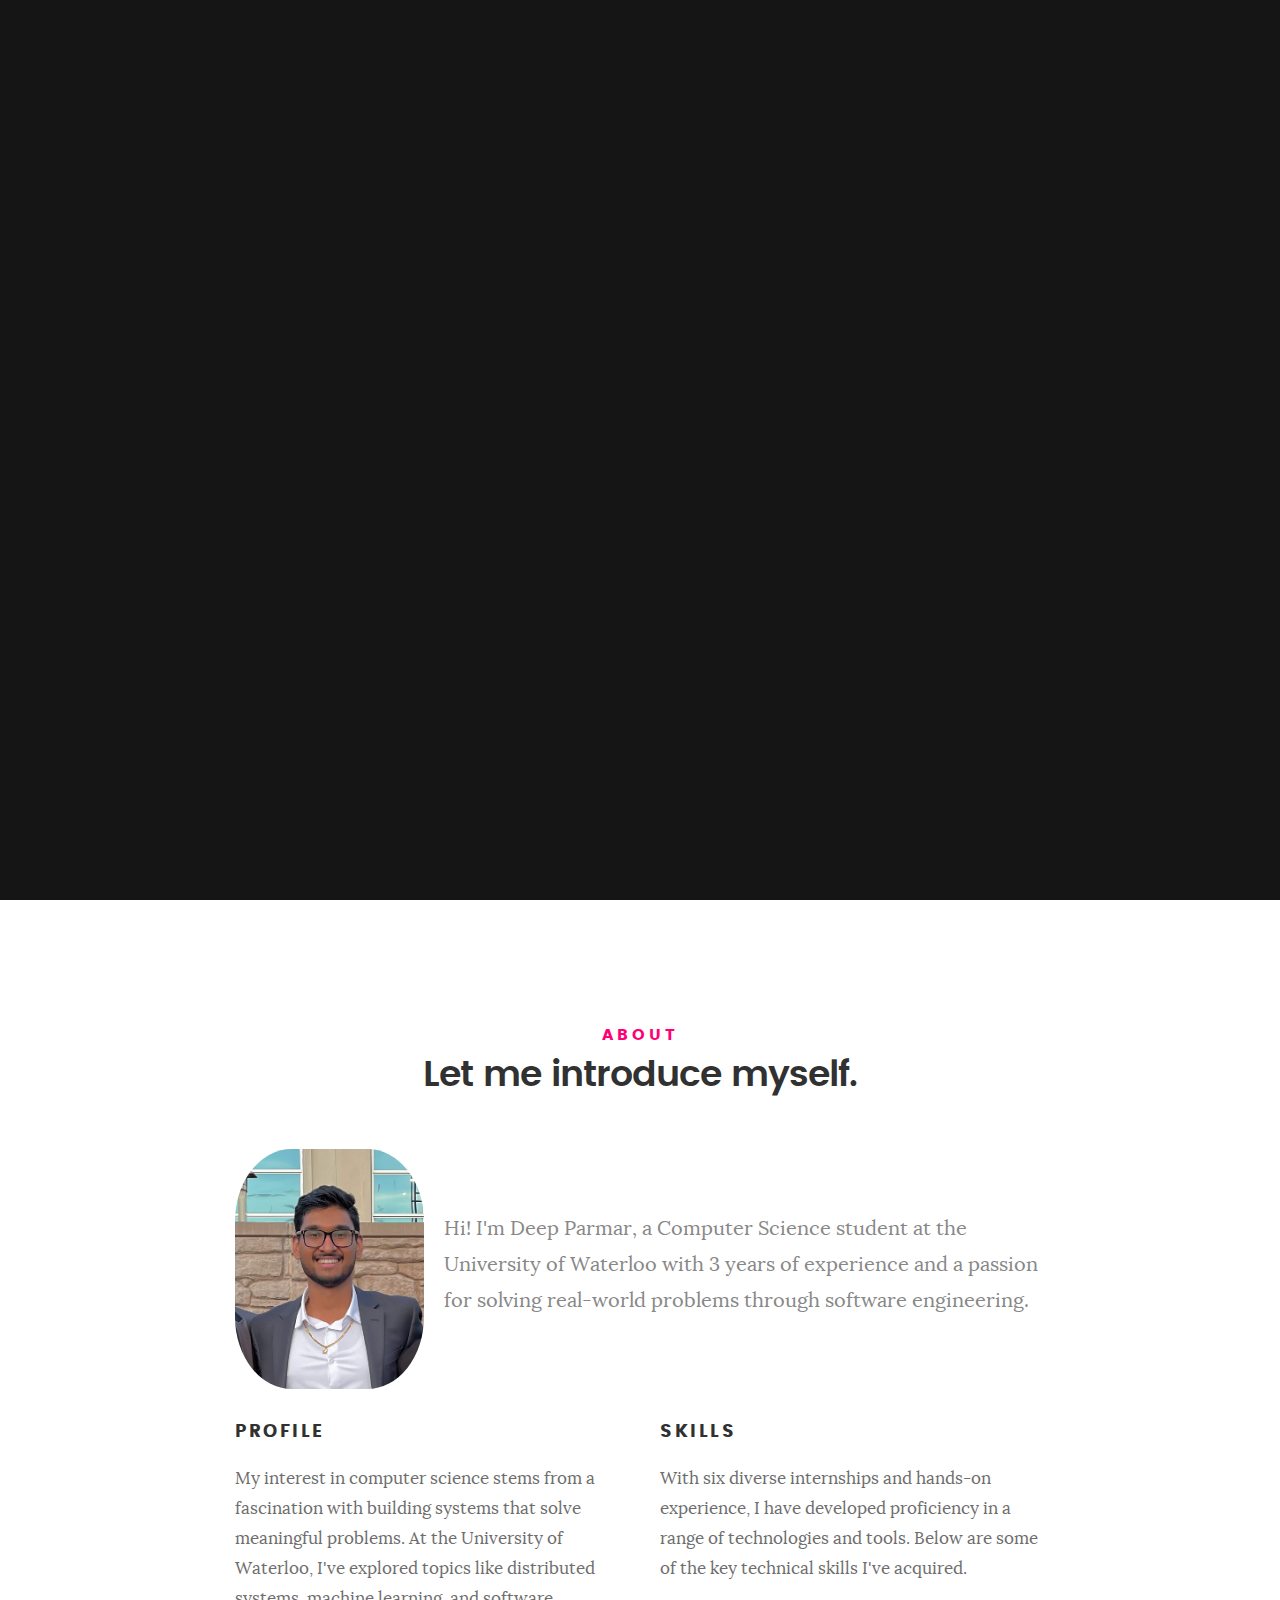
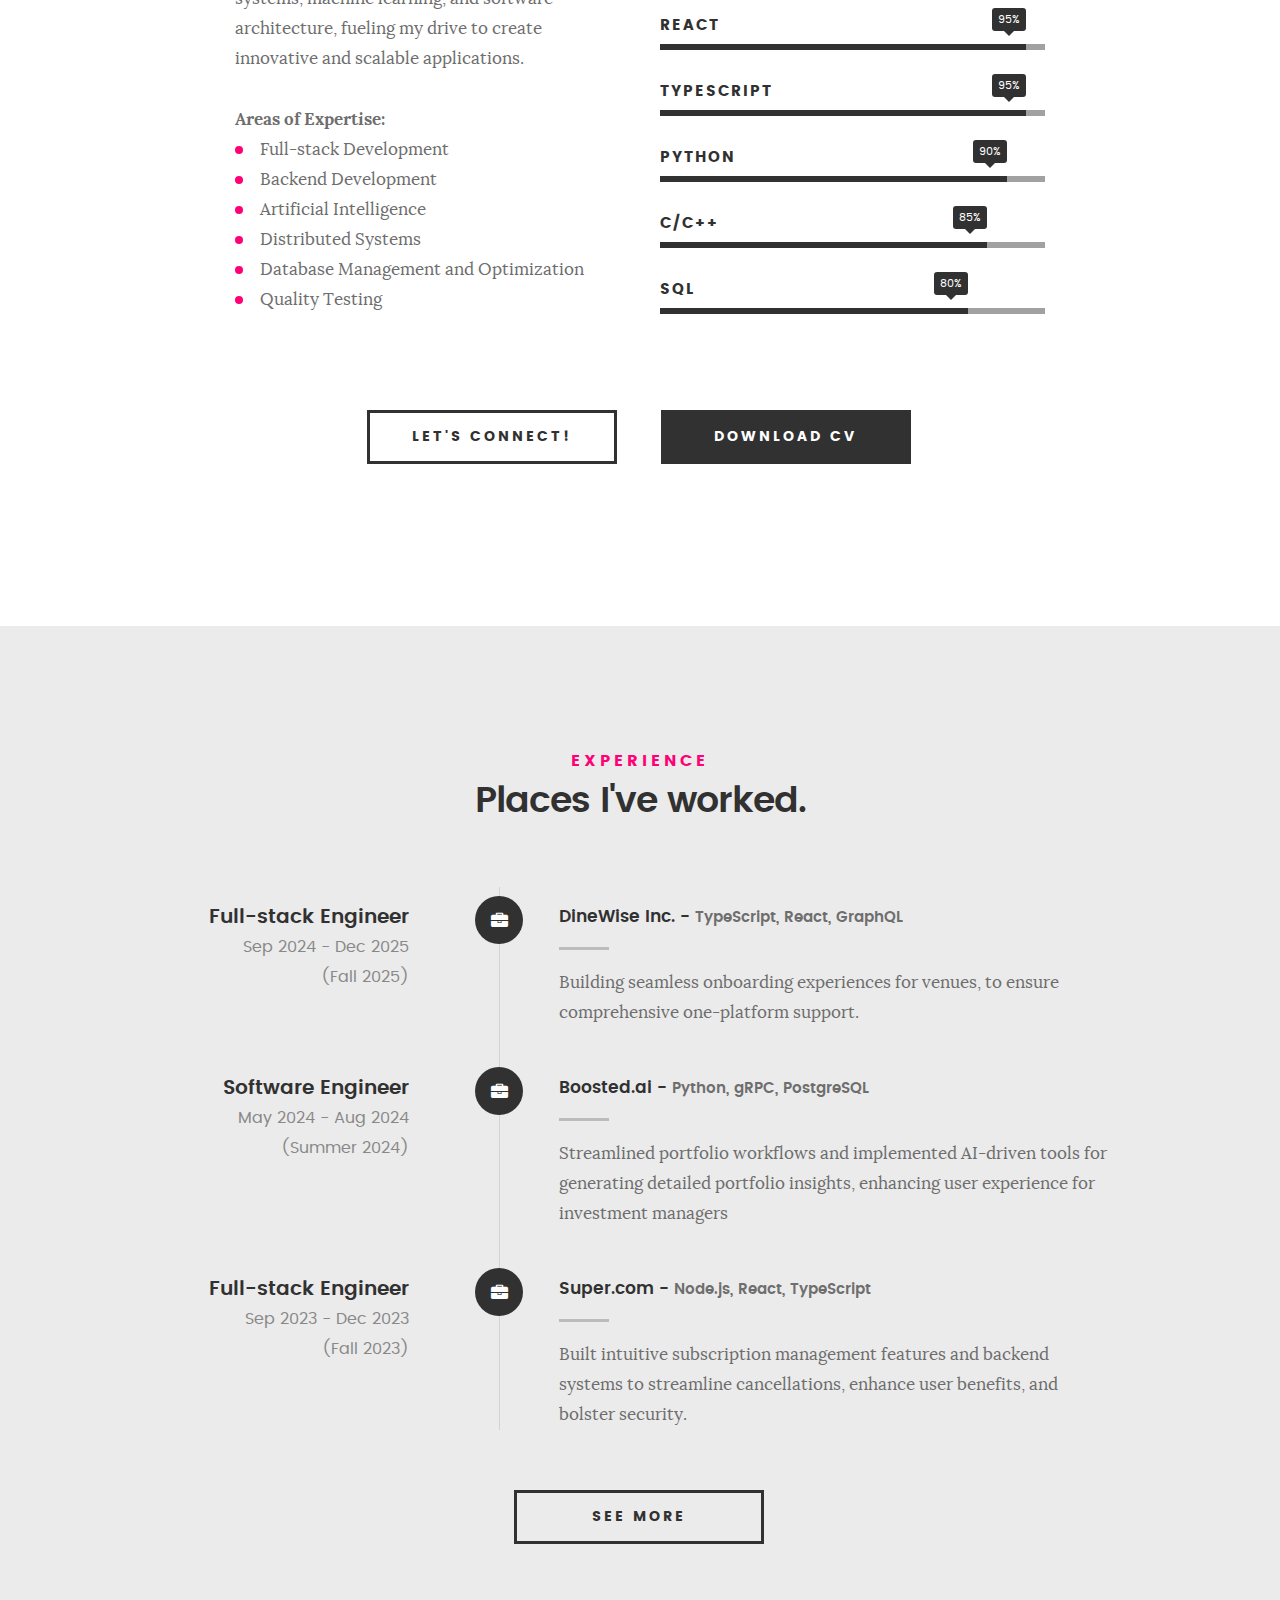
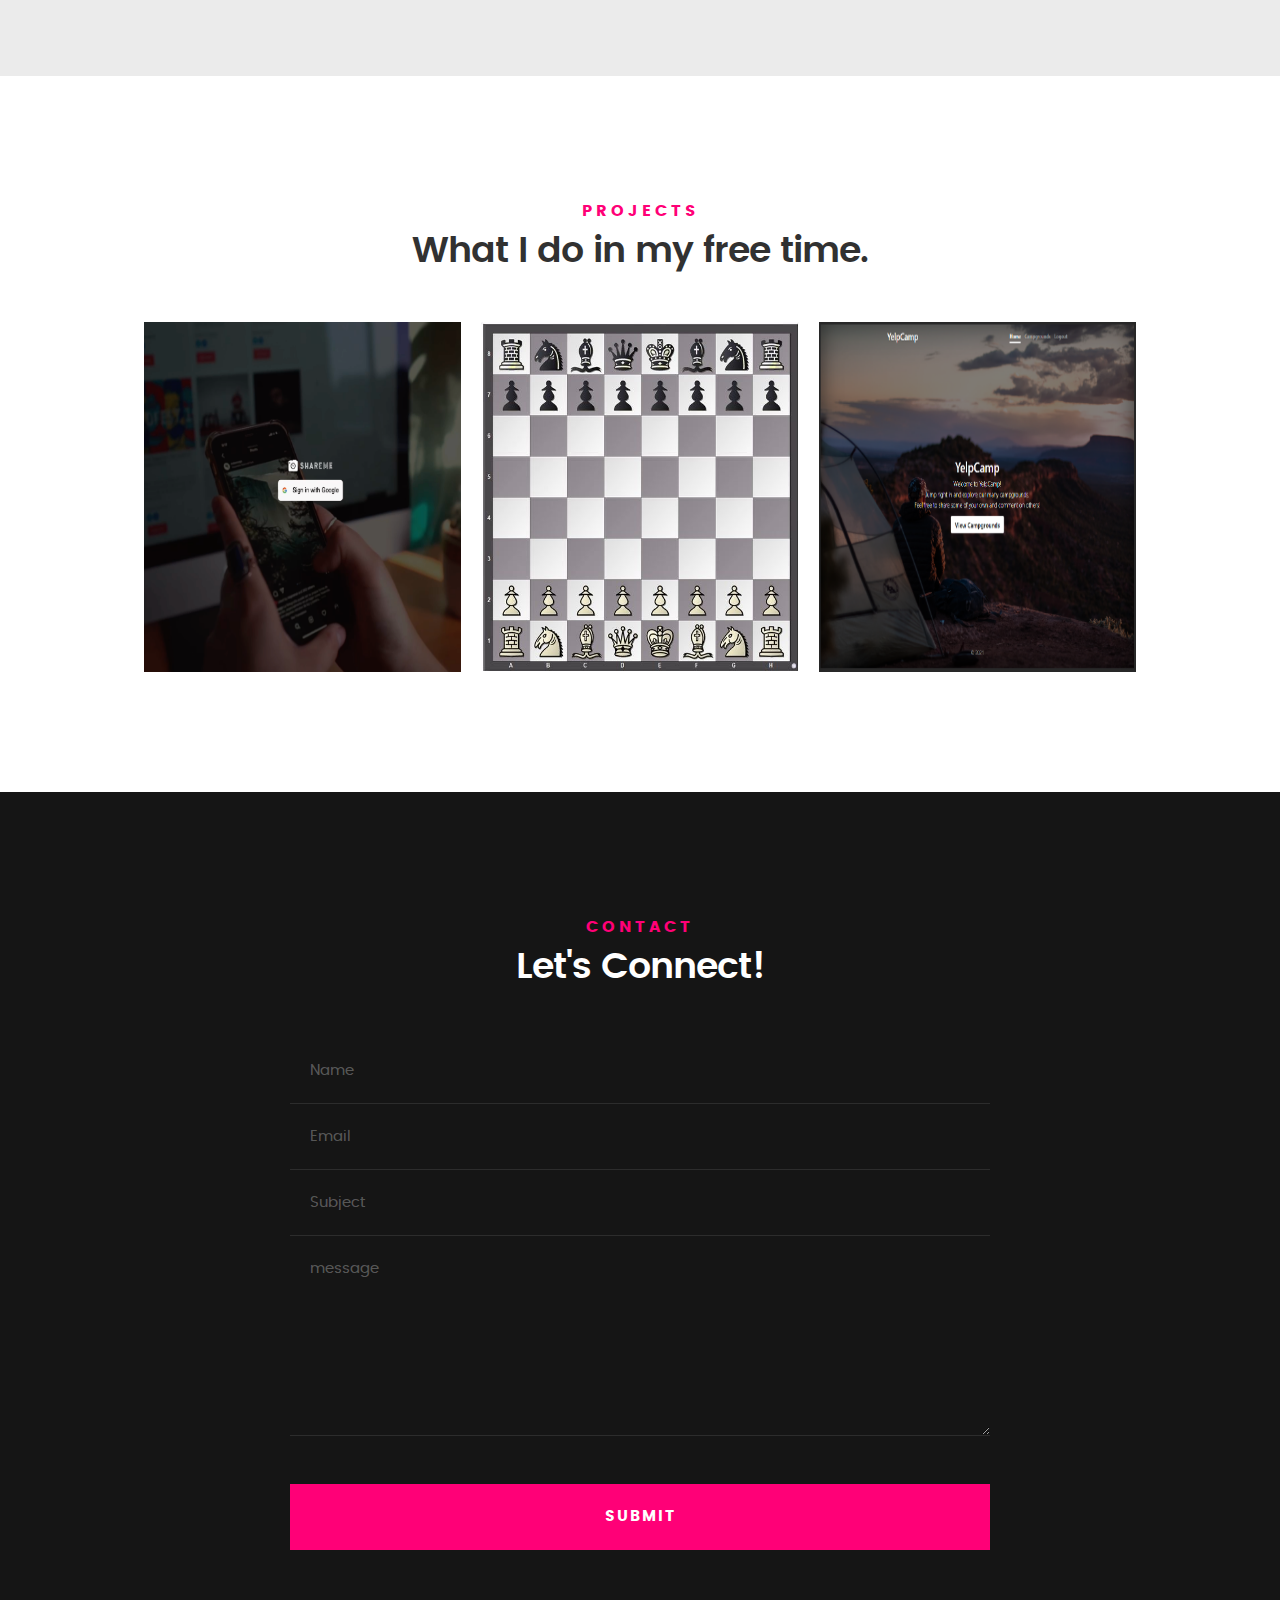
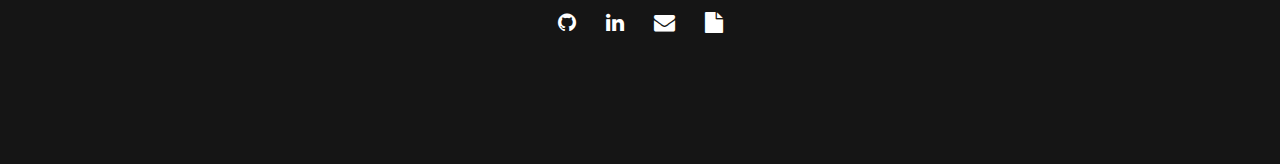
==== commit 3766d7fe: "update resume" ====
--- a/index.html
+++ b/index.html
@@ -86,7 +86,7 @@
 
             <p class="intro-position">
               <span>Software Engineer</span>
-              <span>Currently @ DineWise (NYC Startup)</span>
+              <span>Seeking SWE New Grad Roles</span>
             </p>
 
             <a class="button stroke smoothscroll" href="#about" title=""
@@ -135,7 +135,7 @@
             <li>Full-stack Development</li>
             <li>Backend Development</li>
             <li>Artificial Intelligence</li>
-            <li>API Design and Integration</li>
+            <li>Distributed Systems</li>
             <li>Database Management and Optimization</li>
             <li>Quality Testing</li>
           </ul>
